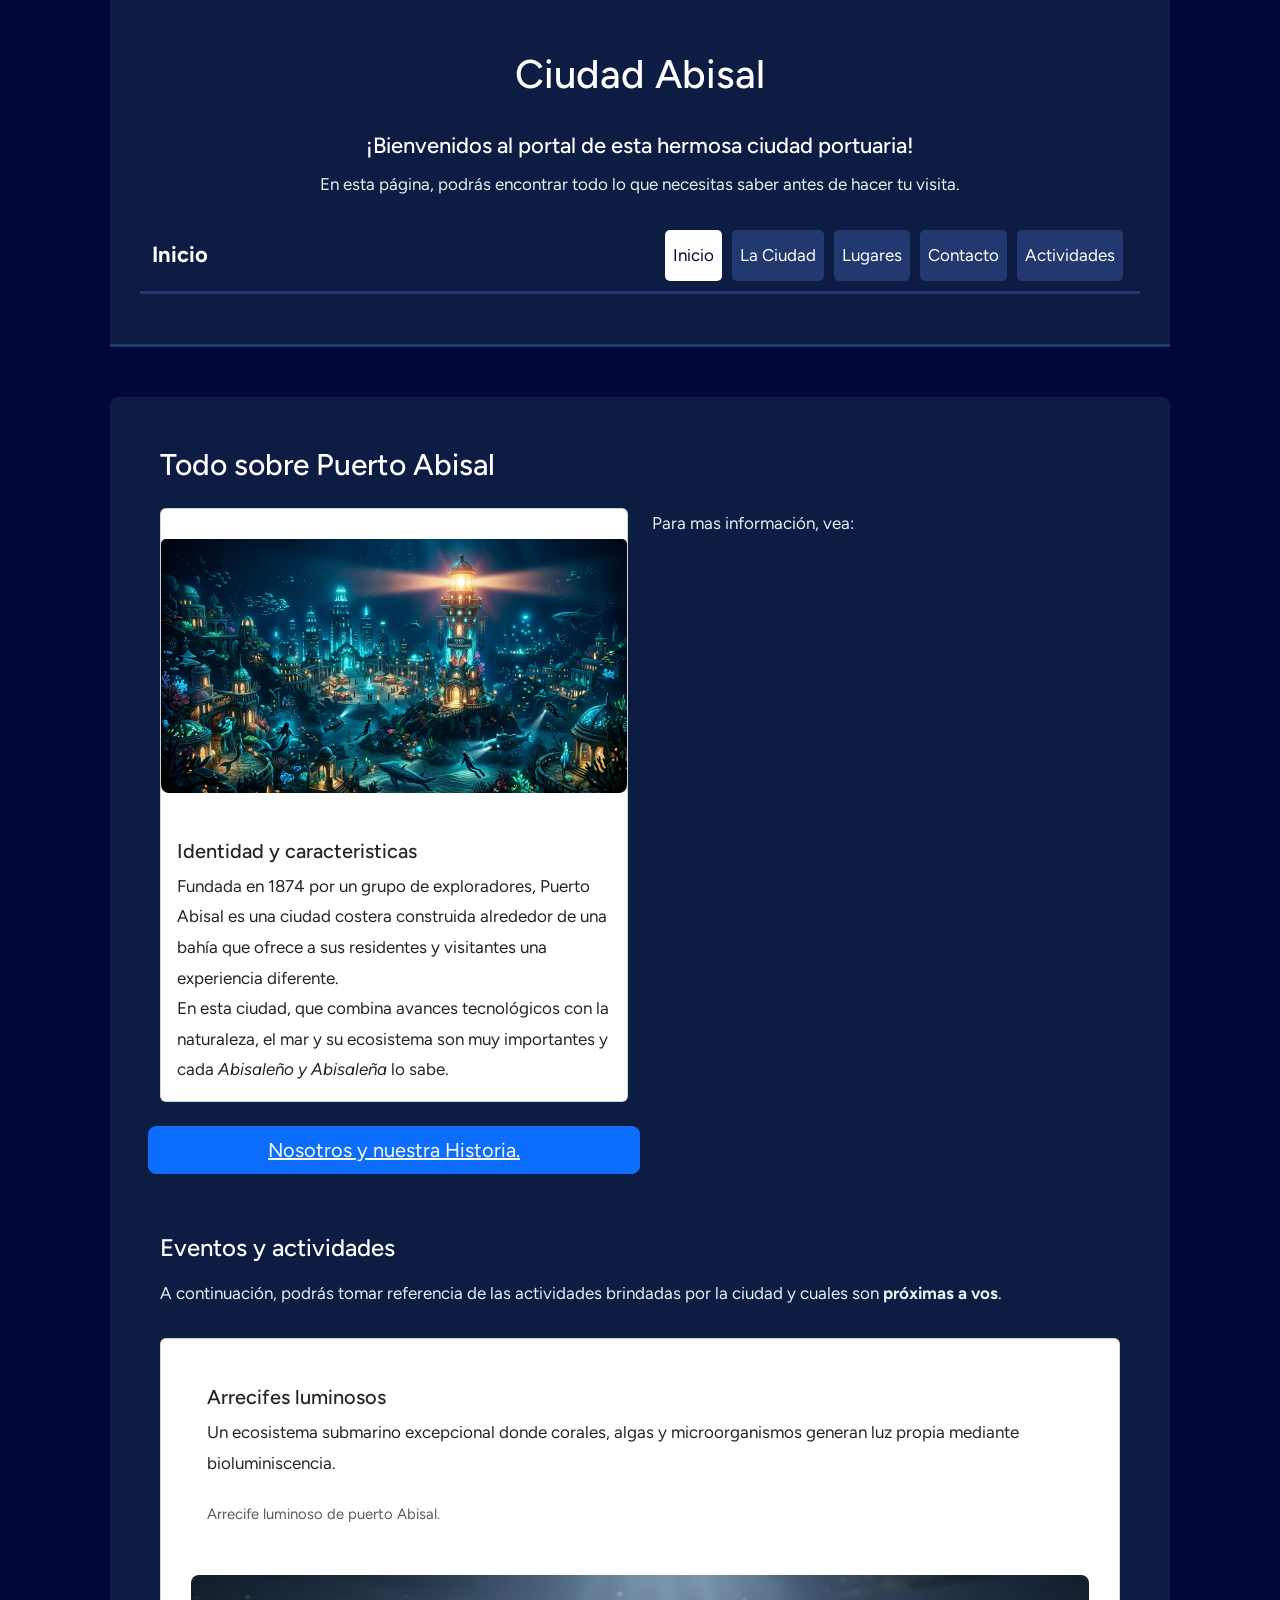
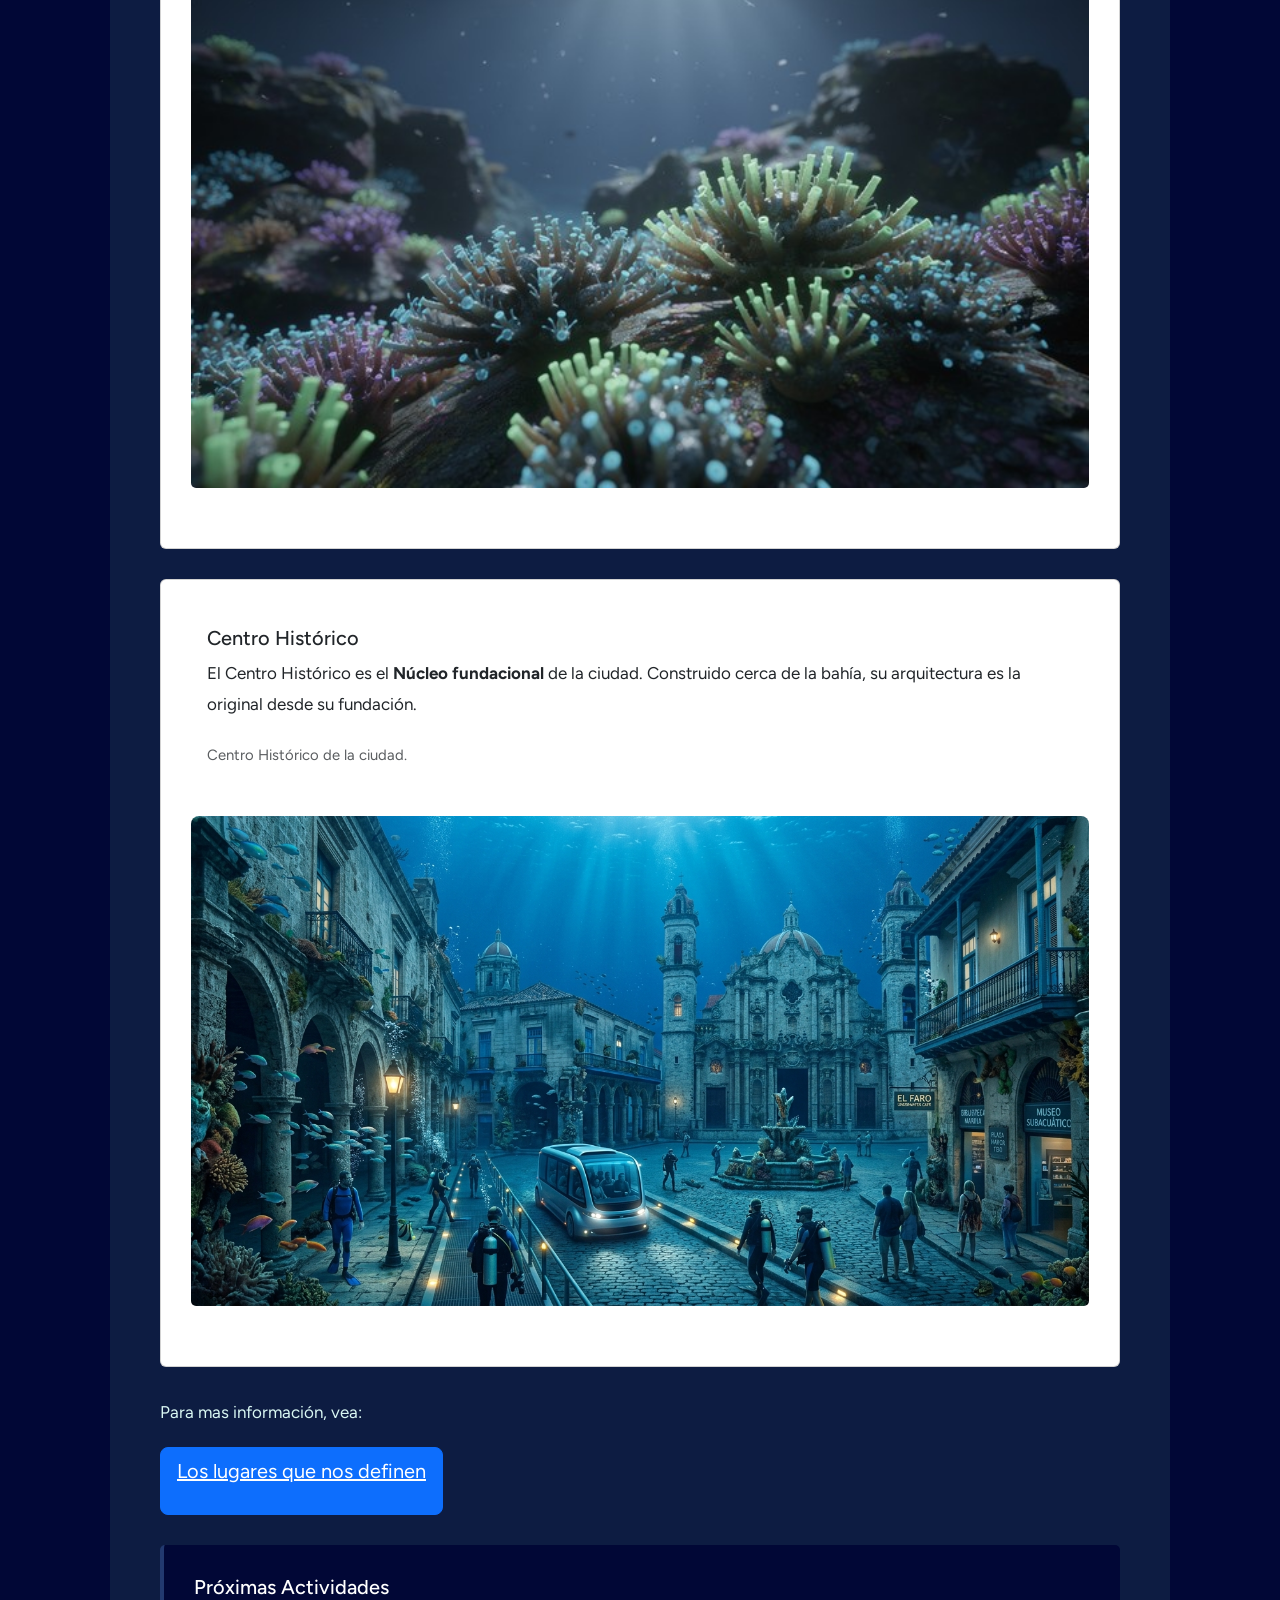
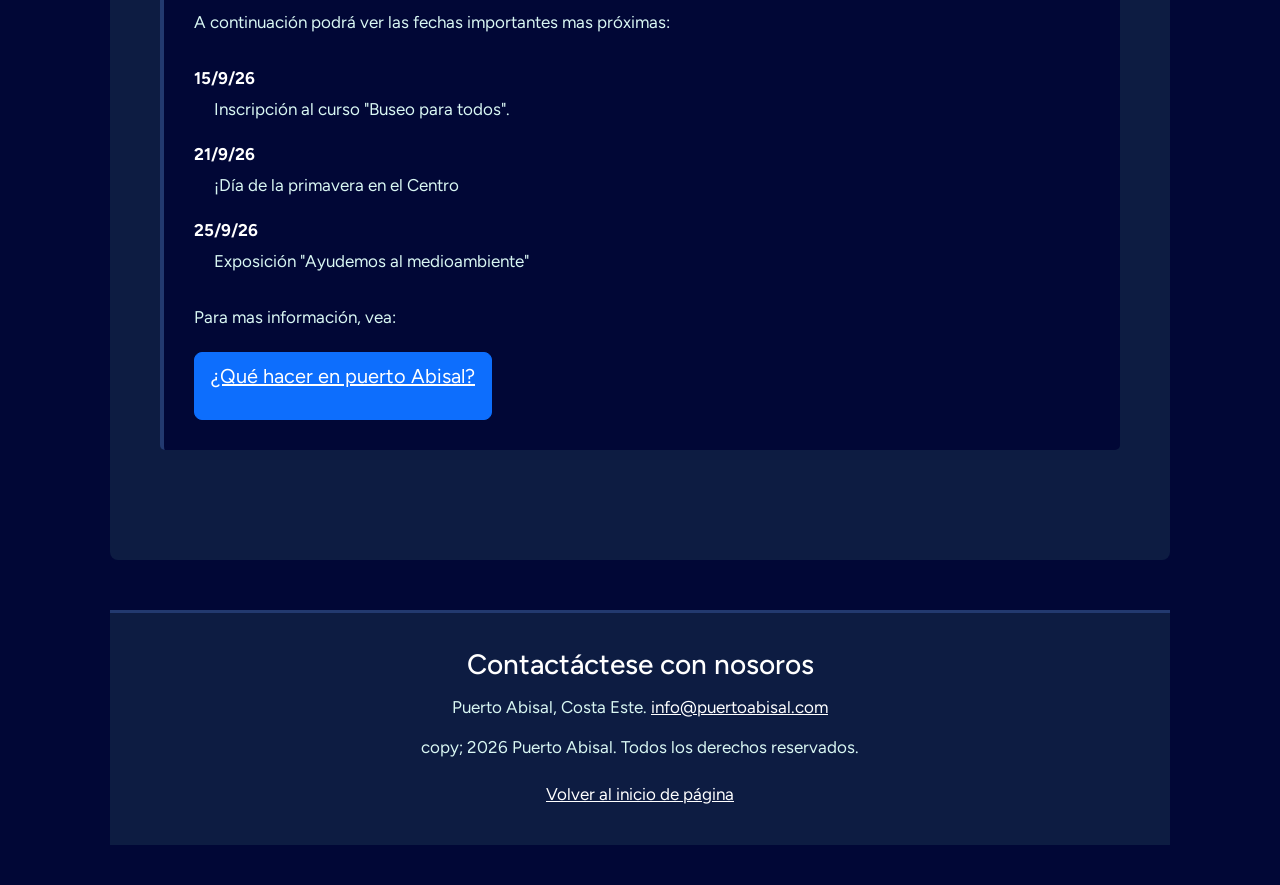
==== index.html @ 7cb73ce3 "Agrego cards de bootstrap a index.html" ====
<!DOCTYPE html>
<html lang="es">

<head>
  <meta charset="UTF-8">
  <link rel="preconnect" href="https://fonts.googleapis.com">
  <link rel="preconnect" href="https://fonts.gstatic.com" crossorigin>
  <link href="https://fonts.googleapis.com/css2?family=Figtree:ital,wght@0,300..900;1,300..900&display=swap" rel="stylesheet">
  <meta name="viewport" content="width=device-width, initial-scale=1.0">
  <link href="https://cdn.jsdelivr.net/npm/bootstrap@5.0.2/dist/css/bootstrap.min.css" rel="stylesheet" integrity="sha384-EVSTQN3/azprG1Anm3QDgpJLIm9Nao0Yz1ztcQTwFspd3yD65VohhpuuCOmLASjC" crossorigin="anonymous">

    <link rel="stylesheet" href="css/estilos.css">
  <title>Inicio - Puerto Abisal</title>
</head>

<body>

  <header>
     <h1>Ciudad Abisal </h1>
     <h2>¡Bienvenidos al portal de esta hermosa ciudad portuaria!</h2>
     <p>En esta página, podrás encontrar todo lo que necesitas saber antes de hacer tu visita.</p>
     <!-- Navbar de Bootstrap -->
    <nav class="navbar navbar-expand-lg navbar-dark bg-custom-navbar">
        <div class="container-fluid">
            <!-- Logo o Nombre de la marca -->
            <a class="navbar-brand" href="index.html">Inicio</a>
            
            <!-- Botón hamburguesa para celulares -->
            <button class="navbar-toggler" type="button" data-bs-toggle="collapse" data-bs-target="#navbarNav" aria-controls="navbarNav" aria-expanded="false" aria-label="Toggle navigation">
                <span class="navbar-toggler-icon"></span>
            </button>
            
            <!-- Links del menú -->
            <div class="collapse navbar-collapse" id="navbarNav">
                <ul class="navbar-nav ms-auto">
                    <li class="nav-item">
                        <a class="nav-link active" href="index.html">Inicio</a>
                    </li>
                    <li class="nav-item">
                        <a class="nav-link" href="ciudad.html">La Ciudad</a>
                    </li>
                    <li class="nav-item">
                        <a class="nav-link" href="lugares.html">Lugares</a>
                    </li>
                    <li class="nav-item">
                        <a class="nav-link" href="contacto.html">Contacto</a>
                    </li>
                    <li class="nav-item">
                        <a class="nav-link" href="actividades.html">Actividades</a>
                    </li>
                </ul>
            </div>
        </div>
    </nav>
  </header>

  <main>
     <h2>Todo sobre Puerto Abisal</h2>

     <section class="Actividades">
        <div class="row row-cols-1 row-cols-md-2 g-4">
  <div class="col">
    <div class="card">
      <img src="Imagenes/FaroPuertoAbisal.jpg" class="card-img-top" alt="Foto del puerto Abisal">
      <div class="card-body">
        <h5 class="card-title">Identidad y caracteristicas</h5>
        <p class="card-text">Fundada en 1874 por un grupo de exploradores</strong>, Puerto Abisal es una ciudad costera construida alrededor de una bahía que ofrece a sus residentes y visitantes una experiencia diferente.<br>En esta ciudad, que combina avances tecnológicos con la naturaleza, el mar y su ecosistema son muy importantes y cada <em>Abisaleño y Abisaleña</em> lo sabe.</p>
      </div>
    </div>
  </div>

  <p>Para mas información, vea:</p><button type="button"class="btn btn-lg btn-primary" true><a href="ciudad.html">Nosotros y nuestra Historia.</a></button>
     </section>

     <!--Resumen de los principales atractivos.-->
     <section>
        <h3>Eventos y actividades</h3>
        <p>A continuación, podrás tomar referencia de las actividades brindadas por la ciudad y cuales son <strong>próximas a vos</strong>.</p>

       <article class="card">
         <div class="card-body">
            <h5 class="card-title">Arrecifes luminosos</h5>
            <p class="card-text">Un ecosistema submarino excepcional donde corales, algas y microorganismos generan luz propia mediante bioluminiscencia.</p>
            <p class="card-text"><small class="text-muted">Arrecife luminoso de puerto Abisal.</small></p>
        </div>
            <img src="Imagenes/ArrecifeLuminoso.jpg" class="card-img-bottom" alt="Arrecife luminoso de puerto Abisal.">
        </article>

        <article class="card">
            <div class="card-body">
            <h5 class="card-title">Centro Histórico</h5>
            <p class="card-text">El Centro Histórico es el <strong>Núcleo fundacional</strong> de la ciudad. Construido cerca de la bahía, su arquitectura es la original desde su fundación.</p>
            <p class="card-text"><small class="text-muted">Centro Histórico de la ciudad.</small></p>
            </div>
                <img src="Imagenes/CentroHistorico.jpg" class="card-img-bottom" alt="Centro Histórico de la ciudad.">
        </article>

        <p>Para mas información, vea:</p><button type="button"class="btn btn-lg btn-primary" true><a href="lugares.html">Los lugares que nos definen</a></p></button>

        <article>
            <h4>Próximas Actividades</h4>
            <p>A continuación podrá ver las fechas importantes mas próximas:</p>
            <dl>
                <dt>15/9/26</dt>
                <dd>Inscripción al curso "Buseo para todos".</dd>

                <dt>21/9/26</dt>
                <dd>¡Día de la primavera en el Centro</dd>

                <dt>25/9/26</dt>
                <dd>Exposición "Ayudemos al medioambiente"</dd>
    
            </dl>
           <p>Para mas información, vea:</p><button type="button"class="btn btn-lg btn-primary" true><a href="actividades.html">¿Qué hacer en puerto Abisal?</a></p></button>
        </article>

     </section>
   </main>

  <footer>
    <h3>Contactáctese con nosoros</h3>
    <address>
     Puerto Abisal, Costa Este.
     <a href="mailto:info@puertoabisal.com">info@puertoabisal.com</a>
    </address>
    <p>copy; 2026 Puerto Abisal. Todos los derechos reservados.</p>
    <a href="#top">Volver al inicio de página</a>
  </footer>
<script src="https://cdn.jsdelivr.net/npm/bootstrap@5.0.2/dist/js/bootstrap.bundle.min.js" integrity="sha384-MrcW6ZMFYlzcLA8Nl+NtUVF0sA7MsXsP1UyJoMp4YLEuNSfAP+JcXn/tWtIaxVXM" crossorigin="anonymous"></script>

</body>
</html>
---- css/estilos.css ----
/* =========================
   VARIABLES DE COLORES
   ========================= */

:root {
    --color-fondo: #010736;
    --color-principal: #0D1C42;
    --color-acento: #22396F;
    --color-luminoso: white;
    --color-coral: #FF7F6A;
    --color-texto: #D9F7F3;
    --color-blanco: #FFFFFF;
}


/* =========================
   RESET BÁSICO
   ========================= */

* {
    box-sizing: border-box;
    margin: 0;
    padding: 0;
}


/* =========================
   CUERPO DE LA PÁGINA
   ========================= */

body {
    font-family: 'Figtree', sans-serif;
    font-size: 17px;              
    line-height: 1.8;             
    background-color: var(--color-fondo);
    color: var(--color-texto);

    max-width: 1100px;
    margin: 0 auto;
    padding: 0 20px 40px;         
}


/* =========================
   ENCABEZADO
   ========================= */

header {
    background-color: var(--color-principal);
    padding: 50px 30px;          
    margin-bottom: 50px;         
    text-align: center;
    border-bottom: 3px solid var(--color-acento);
}

header h1 {
    color: var(--color-luminoso);
    font-size: 40px;
    margin-bottom: 35px;
}

header h2 {
    color: var(--color-blanco);
    font-size: 22px;
    margin-bottom: 10px;
}

header p {
    margin-bottom: 20px;
}



/* =========================
   CONTENIDO PRINCIPAL
   ========================= */

main {
    background-color: var(--color-principal);
    padding: 50px;                
    border-radius: 8px;
}

main > h2 {
    color: var(--color-luminoso);
    font-size: 30px;
    margin-bottom: 25px;
}


/* =========================
   SECCIONES
   ========================= */

section {
    margin-bottom: 60px;          
}

section h2 {                      
    color: var(--color-luminoso);
    font-size: 30px;
    margin-bottom: 25px;
}

section h3 {
    color: var(--color-blanco);
    font-size: 24px;
    margin-bottom: 15px;
}

section p {
    margin-bottom: 20px;          
}


/* =========================
   CLASE E ID (
   ========================= */

/* Clase: introducción centrada y angosta, más cómoda de leer */
.intro {
    max-width: 700px;
    margin: 0 auto 70px;
    text-align: center;
    font-size: 18px;
    line-height: 1.9;
}

/* Id: título de la sección de lugares con detalle decorativo */
#lugares-principales > h2 {
    text-align: center;
    margin-bottom: 40px;
    padding-bottom: 15px;
    border-bottom: 2px solid var(--color-acento);
}

/* Clase: cada tarjeta de lugar */
.lugar {
    padding: 35px;
    margin: 40px 0;
}

.lugar:hover {
    border-left-color: var(--color-coral);
}


/* =========================
   ARTÍCULOS
   ========================= */

article {
    background-color: var(--color-fondo);
    padding: 30px;                
    margin: 30px 0;               
    border-left: 4px solid var(--color-acento);
    border-radius: 5px;
}

article h4 {
    color: var(--color-luminoso);
    font-size: 20px;
    margin-bottom: 8px;
}


/* =========================
   IMÁGENES
   ========================= */

img {
    max-width: 100%;
    height: auto;
    display: block;
    margin: 30px auto;            
    border-radius: 8px;
}


/* =========================
   ENLACES
   ========================= */

main a,
footer a {
    color: var(--color-luminoso);
}

main a:hover,
footer a:hover {
    color: var(--color-coral);
}


/* =========================
   LISTA DE FECHAS
   ========================= */

dl {
    margin: 25px 0;
}

dt {
    color: var(--color-luminoso);
    font-weight: bold;
    margin-top: 15px;
}

dd {
    margin-left: 20px;
}


/* =========================
   PIE DE PÁGINA
   ========================= */

footer {
    background-color: var(--color-principal);
    margin-top: 50px;             
    padding: 35px 25px;           
    text-align: center;
    border-top: 3px solid var(--color-acento);
}

footer h3 {
    color: var(--color-luminoso);
    margin-bottom: 10px;
}

footer address {
    margin-bottom: 10px;
}


/* =========================
   ADAPTACIÓN PARA CELULARES
   ========================= */

@media (max-width: 600px) {

    body {
        padding: 0 10px 30px;
    }

    header {
        padding: 30px 10px;
    }

    header h1 {
        font-size: 30px;
    }

    header h2 {
        font-size: 18px;
    }

    main {
        padding: 30px 20px;
    }

    

    .lugar {
        padding: 25px 20px;
    }

}   

/* =========================
   FLEXBOX
   ========================= */

.actividades {
    display: flex;
    flex-wrap: wrap;
    gap: 1.5rem;
}

/* Título y párrafos ocupan toda la fila */
.actividades > h3,
.actividades > p {
    flex: 0 0 100%;
    margin-bottom: 0;   /* el espacio lo da el gap */
}

/* Las tarjetas se reparten el ancho */
.actividades > article {
    flex: 1 1 280px;
    margin: 0;          /* pisa el margin: 30px 0 de "article" */
}

/* =========================
   POSICIONAMIENTO
   ========================= */

.hero {
    position: relative;
}

.hero img {
    margin: 0;
    width: 100%;
}

.hero-texto {
    position: absolute;
    bottom: 0;
    left: 0;
    right: 0;
    padding: 15px 20px;
    background: rgba(1, 7, 54, 0.75);
    color: var(--color-blanco);
    border-radius: 0 0 8px 8px;
}

/* =========================
   BOOTSTRAP - PERSONALIZACIONES
   ========================= */

/* Personalizamos el fondo de la barra de navegación de Bootstrap con un color principal */
.bg-custom-navbar {
    background-color: var(--color-principal) !important;
    border-bottom: 3px solid var(--color-acento);
}

/* Estilo para los links de la navbar de Bootstrap combinados con tu paleta */
.navbar-nav .nav-link {
    color: var(--color-blanco) !important;
    background-color: var(--color-acento);
    padding: 10px 18px;
    border-radius: 5px;
    margin: 2px 5px;
    transition: background-color 0.3s ease, color 0.3s ease;
}

/* Efecto hover idéntico al que tenías antes */
.navbar-nav .nav-link:hover,
.navbar-nav .nav-link.active {
    background-color: var(--color-luminoso) !important;
    color: var(--color-fondo) !important;
}

/* Ajuste para el brand (nombre/logo) */
.navbar-brand {
    color: var(--color-luminoso) !important;
    font-weight: bold;
    font-size: 22px;
}
/* ========================================== */
/* PERSONALIZACIÓN GLOBAL DE LA PÁGINA        */
/* ========================================== */

/* Sobrescribir estilos globales con variables */
body {
    background-color: var(--color-fondo);
    color: var(--color-texto);
    font-family: 'Figtree', sans-serif;
}
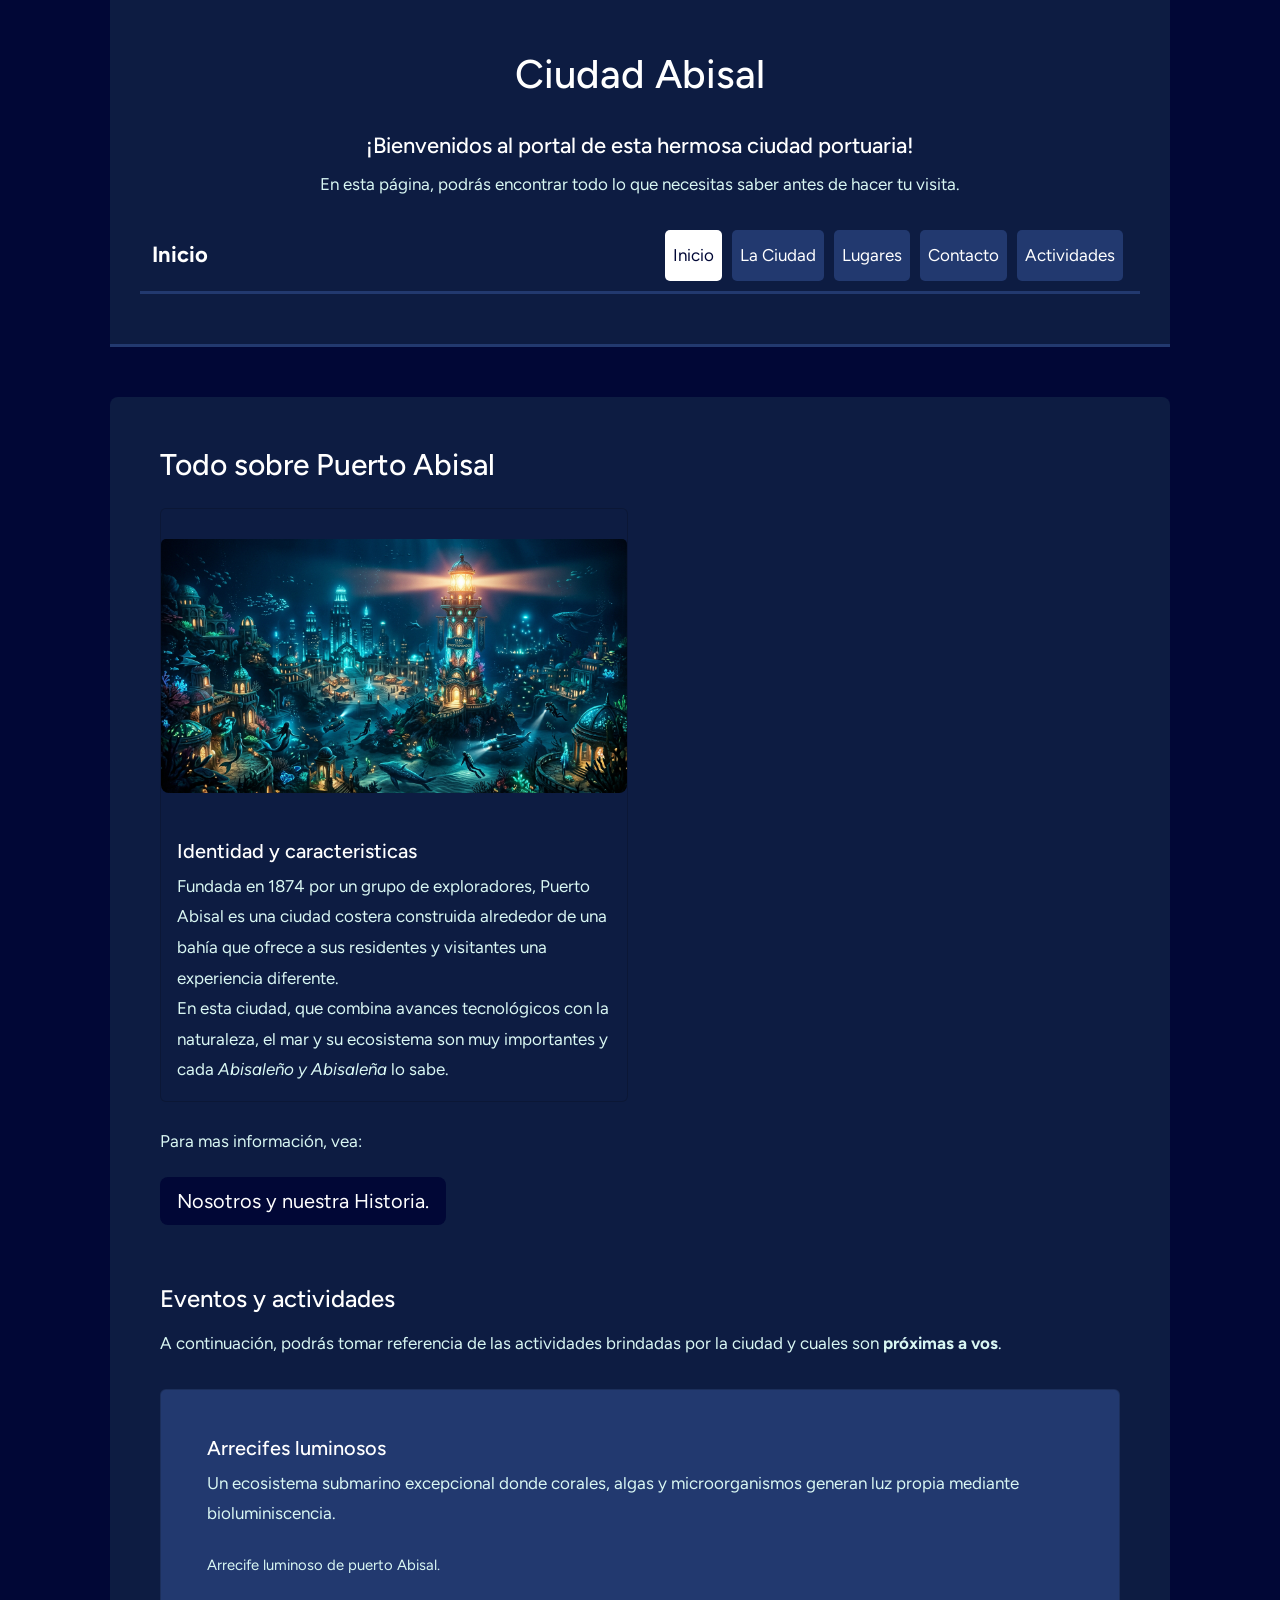
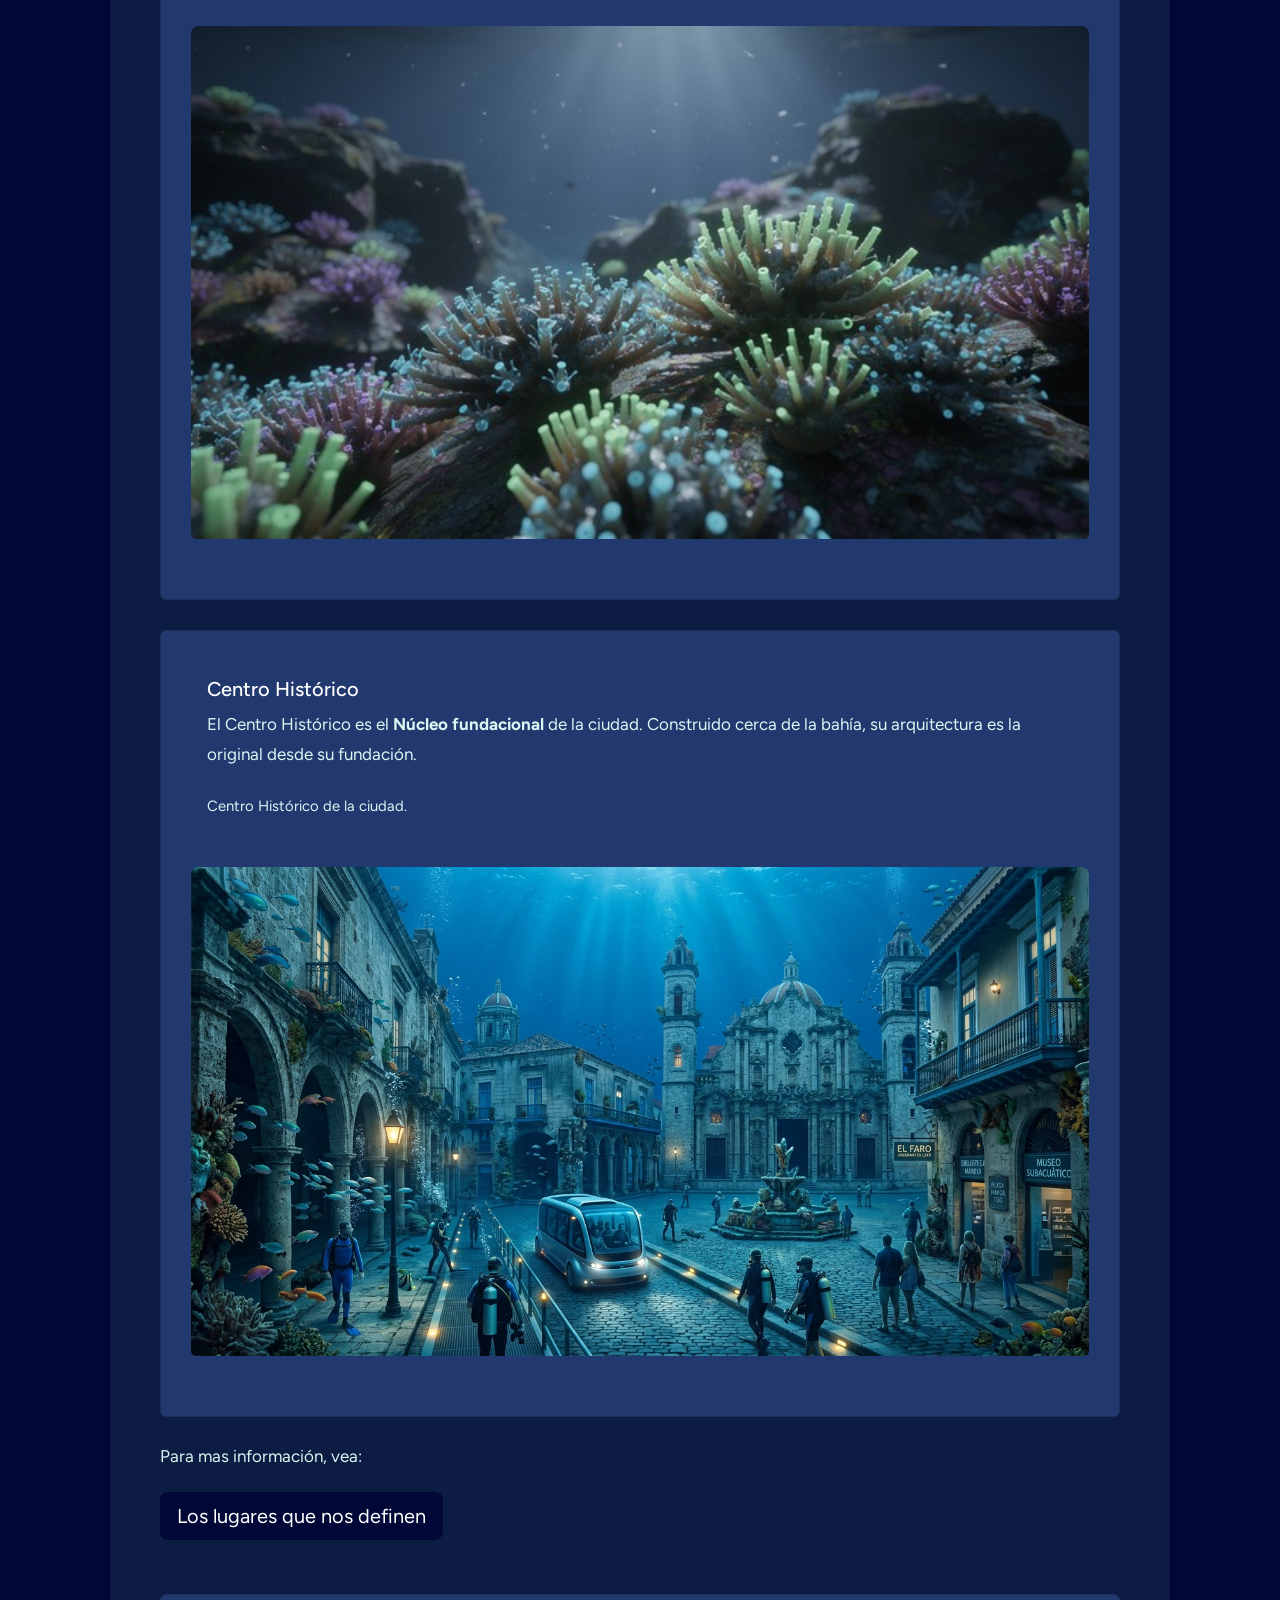
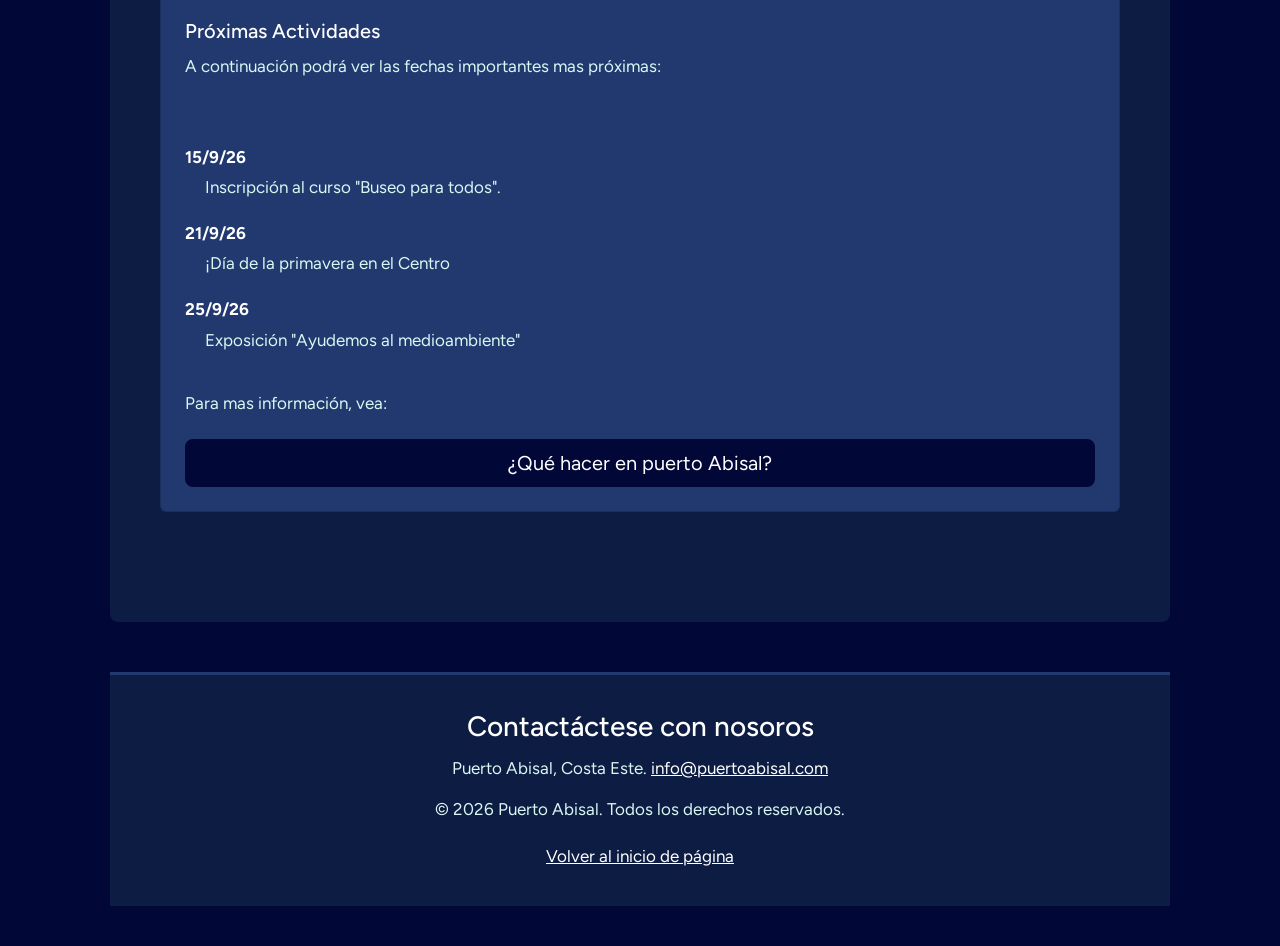
==== commit e323f651: "Corrijo colores en index.html" ====
--- a/index.html
+++ b/index.html
@@ -8,8 +8,7 @@
   <link href="https://fonts.googleapis.com/css2?family=Figtree:ital,wght@0,300..900;1,300..900&display=swap" rel="stylesheet">
   <meta name="viewport" content="width=device-width, initial-scale=1.0">
   <link href="https://cdn.jsdelivr.net/npm/bootstrap@5.0.2/dist/css/bootstrap.min.css" rel="stylesheet" integrity="sha384-EVSTQN3/azprG1Anm3QDgpJLIm9Nao0Yz1ztcQTwFspd3yD65VohhpuuCOmLASjC" crossorigin="anonymous">
-
-    <link rel="stylesheet" href="css/estilos.css">
+  <link rel="stylesheet" href="css/estilos.css">
   <title>Inicio - Puerto Abisal</title>
 </head>
 
@@ -19,18 +18,12 @@
      <h1>Ciudad Abisal </h1>
      <h2>¡Bienvenidos al portal de esta hermosa ciudad portuaria!</h2>
      <p>En esta página, podrás encontrar todo lo que necesitas saber antes de hacer tu visita.</p>
-     <!-- Navbar de Bootstrap -->
     <nav class="navbar navbar-expand-lg navbar-dark bg-custom-navbar">
         <div class="container-fluid">
-            <!-- Logo o Nombre de la marca -->
             <a class="navbar-brand" href="index.html">Inicio</a>
-            
-            <!-- Botón hamburguesa para celulares -->
             <button class="navbar-toggler" type="button" data-bs-toggle="collapse" data-bs-target="#navbarNav" aria-controls="navbarNav" aria-expanded="false" aria-label="Toggle navigation">
                 <span class="navbar-toggler-icon"></span>
             </button>
-            
-            <!-- Links del menú -->
             <div class="collapse navbar-collapse" id="navbarNav">
                 <ul class="navbar-nav ms-auto">
                     <li class="nav-item">
@@ -59,46 +52,52 @@
 
      <section class="Actividades">
         <div class="row row-cols-1 row-cols-md-2 g-4">
-  <div class="col">
-    <div class="card">
-      <img src="Imagenes/FaroPuertoAbisal.jpg" class="card-img-top" alt="Foto del puerto Abisal">
-      <div class="card-body">
-        <h5 class="card-title">Identidad y caracteristicas</h5>
-        <p class="card-text">Fundada en 1874 por un grupo de exploradores</strong>, Puerto Abisal es una ciudad costera construida alrededor de una bahía que ofrece a sus residentes y visitantes una experiencia diferente.<br>En esta ciudad, que combina avances tecnológicos con la naturaleza, el mar y su ecosistema son muy importantes y cada <em>Abisaleño y Abisaleña</em> lo sabe.</p>
-      </div>
-    </div>
-  </div>
+          <div class="col">
+            <div class="card" style="background-color: var(--color-principal); color: var(--color-texto);">
+              <img src="Imagenes/FaroPuertoAbisal.jpg" class="card-img-top" alt="Foto del puerto Abisal">
+              <div class="card-body">
+                <h5 class="card-title" style="color: var(--color-luminoso);">Identidad y caracteristicas</h5>
+                <p class="card-text">Fundada en 1874 por un grupo de exploradores, Puerto Abisal es una ciudad costera construida alrededor de una bahía que ofrece a sus residentes y visitantes una experiencia diferente.<br>En esta ciudad, que combina avances tecnológicos con la naturaleza, el mar y su ecosistema son muy importantes y cada <em>Abisaleño y Abisaleña</em> lo sabe.</p>
+              </div>
+            </div>
+          </div>
+        </div>
 
-  <p>Para mas información, vea:</p><button type="button"class="btn btn-lg btn-primary" true><a href="ciudad.html">Nosotros y nuestra Historia.</a></button>
+      <p class="mt-4">Para mas información, vea:</p>
+      <button type="button" class="btn btn-lg" style="background-color: var(--color-fondo); color: var(--color-blanco);">
+        <a href="ciudad.html" class="text-decoration-none" style="color: var(--color-blanco);">Nosotros y nuestra Historia.</a>
+      </button>
      </section>
 
-     <!--Resumen de los principales atractivos.-->
-     <section>
+     <section class="mt-5">
         <h3>Eventos y actividades</h3>
         <p>A continuación, podrás tomar referencia de las actividades brindadas por la ciudad y cuales son <strong>próximas a vos</strong>.</p>
 
-       <article class="card">
-         <div class="card-body">
-            <h5 class="card-title">Arrecifes luminosos</h5>
-            <p class="card-text">Un ecosistema submarino excepcional donde corales, algas y microorganismos generan luz propia mediante bioluminiscencia.</p>
-            <p class="card-text"><small class="text-muted">Arrecife luminoso de puerto Abisal.</small></p>
-        </div>
-            <img src="Imagenes/ArrecifeLuminoso.jpg" class="card-img-bottom" alt="Arrecife luminoso de puerto Abisal.">
+        <article class="card mb-4" style="background-color: var(--color-acento); color: var(--color-texto);">
+          <div class="card-body">
+             <h5 class="card-title" style="color: var(--color-luminoso);">Arrecifes luminosos</h5>
+             <p class="card-text">Un ecosistema submarino excepcional donde corales, algas y microorganismos generan luz propia mediante bioluminiscencia.</p>
+             <p class="card-text"><small style="color: var(--color-texto);">Arrecife luminoso de puerto Abisal.</small></p>
+         </div>
+             <img src="Imagenes/ArrecifeLuminoso.jpg" class="card-img-bottom" alt="Arrecife luminoso de puerto Abisal.">
         </article>
 
-        <article class="card">
+        <article class="card mb-4" style="background-color: var(--color-acento); color: var(--color-texto);">
             <div class="card-body">
-            <h5 class="card-title">Centro Histórico</h5>
+            <h5 class="card-title" style="color: var(--color-luminoso);">Centro Histórico</h5>
             <p class="card-text">El Centro Histórico es el <strong>Núcleo fundacional</strong> de la ciudad. Construido cerca de la bahía, su arquitectura es la original desde su fundación.</p>
-            <p class="card-text"><small class="text-muted">Centro Histórico de la ciudad.</small></p>
+            <p class="card-text"><small style="color: var(--color-texto);">Centro Histórico de la ciudad.</small></p>
             </div>
                 <img src="Imagenes/CentroHistorico.jpg" class="card-img-bottom" alt="Centro Histórico de la ciudad.">
         </article>
 
-        <p>Para mas información, vea:</p><button type="button"class="btn btn-lg btn-primary" true><a href="lugares.html">Los lugares que nos definen</a></p></button>
+        <p>Para mas información, vea:</p>
+        <button type="button" class="btn btn-lg mb-4" style="background-color: var(--color-fondo); color: var(--color-blanco);">
+          <a href="lugares.html" class="text-decoration-none" style="color: var(--color-blanco);">Los lugares que nos definen</a>
+        </button>
 
-        <article>
-            <h4>Próximas Actividades</h4>
+        <article class="card p-4 mb-4" style="background-color: var(--color-acento); color: var(--color-texto);">
+            <h4 style="color: var(--color-luminoso);">Próximas Actividades</h4>
             <p>A continuación podrá ver las fechas importantes mas próximas:</p>
             <dl>
                 <dt>15/9/26</dt>
@@ -109,11 +108,12 @@
 
                 <dt>25/9/26</dt>
                 <dd>Exposición "Ayudemos al medioambiente"</dd>
-    
             </dl>
-           <p>Para mas información, vea:</p><button type="button"class="btn btn-lg btn-primary" true><a href="actividades.html">¿Qué hacer en puerto Abisal?</a></p></button>
+           <p>Para mas información, vea:</p>
+           <button type="button" class="btn btn-lg" style="background-color: var(--color-fondo); color: var(--color-blanco);">
+             <a href="actividades.html" class="text-decoration-none" style="color: var(--color-blanco);">¿Qué hacer en puerto Abisal?</a>
+           </button>
         </article>
-
      </section>
    </main>
 
@@ -123,10 +123,11 @@
      Puerto Abisal, Costa Este.
      <a href="mailto:info@puertoabisal.com">info@puertoabisal.com</a>
     </address>
-    <p>copy; 2026 Puerto Abisal. Todos los derechos reservados.</p>
+    <p>© 2026 Puerto Abisal. Todos los derechos reservados.</p>
     <a href="#top">Volver al inicio de página</a>
   </footer>
-<script src="https://cdn.jsdelivr.net/npm/bootstrap@5.0.2/dist/js/bootstrap.bundle.min.js" integrity="sha384-MrcW6ZMFYlzcLA8Nl+NtUVF0sA7MsXsP1UyJoMp4YLEuNSfAP+JcXn/tWtIaxVXM" crossorigin="anonymous"></script>
+
+  <script src="https://cdn.jsdelivr.net/npm/bootstrap@5.0.2/dist/js/bootstrap.bundle.min.js" integrity="sha384-MrcW6ZMFYlzcLA8Nl+NtUVF0sA7MsXsP1UyJoMp4YLEuNSfAP+JcXn/tWtIaxVXM" crossorigin="anonymous"></script>
 
 </body>
-</html>
+</html>
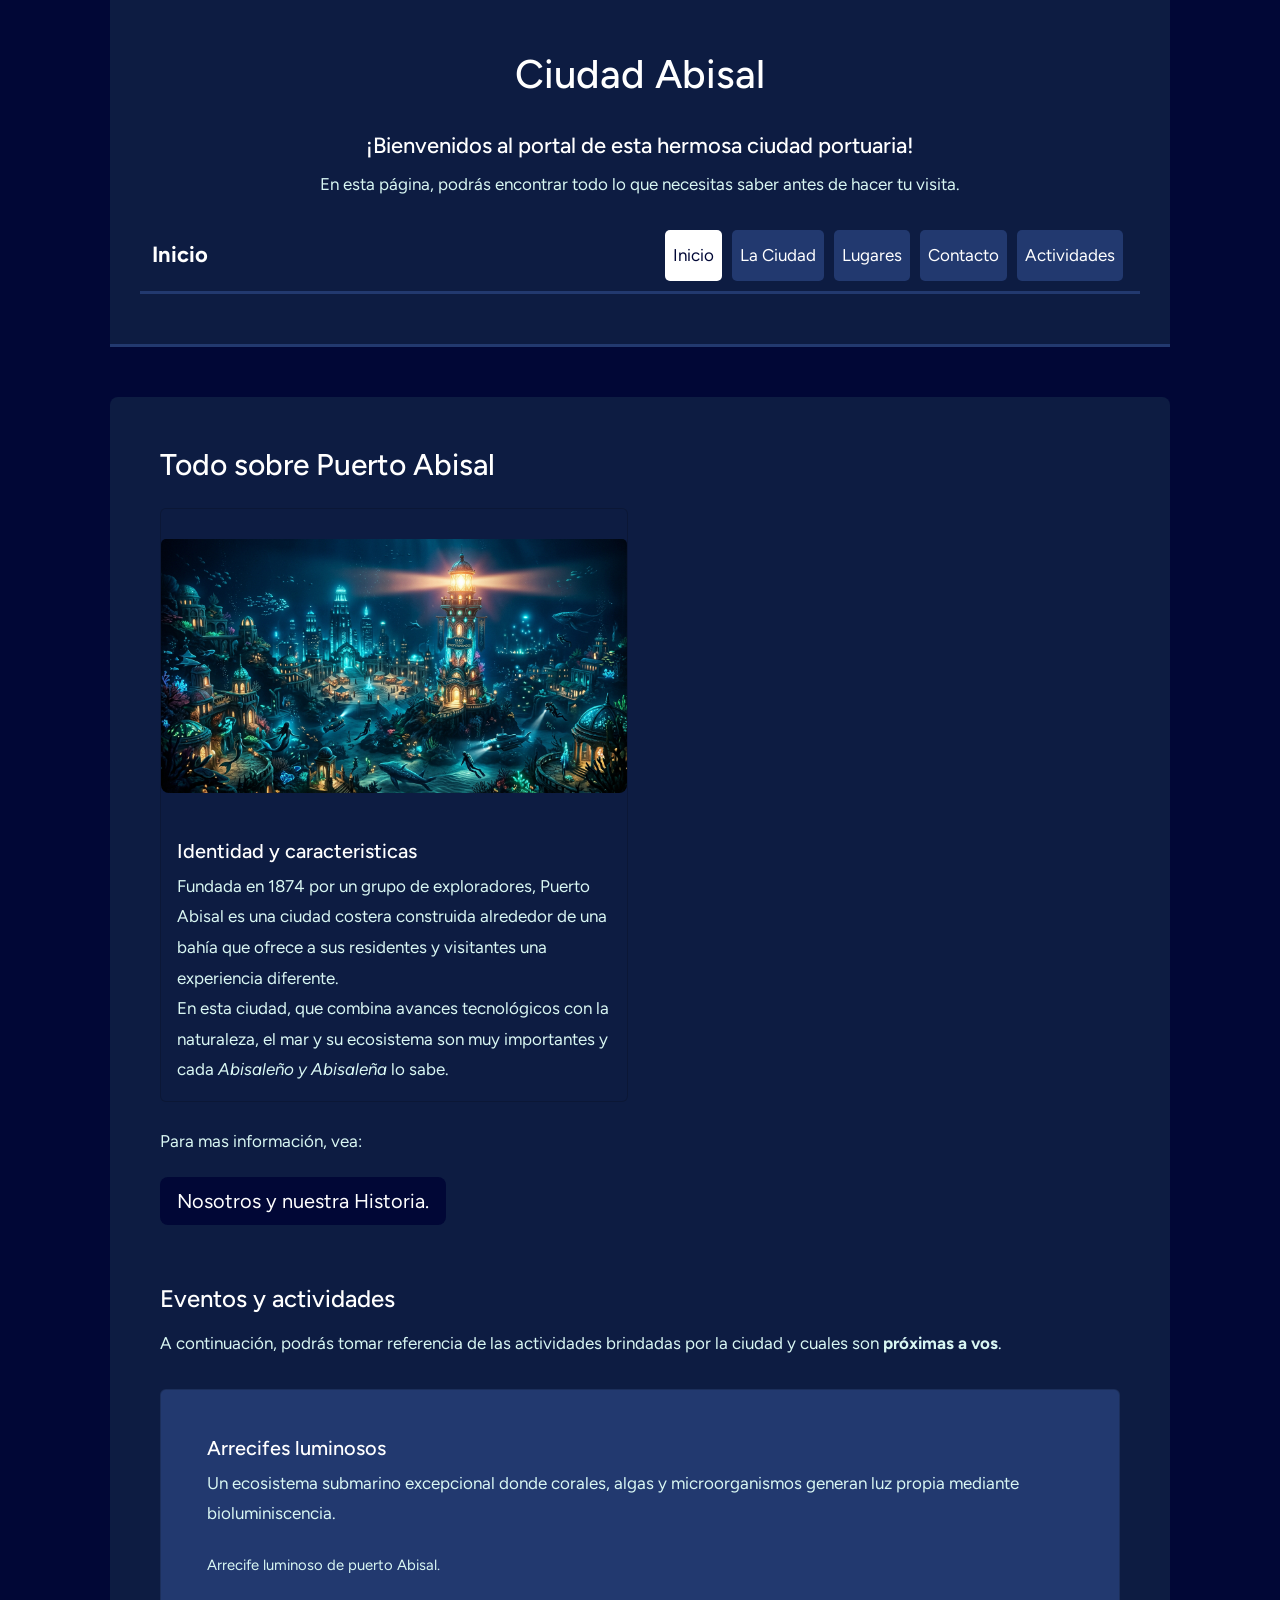
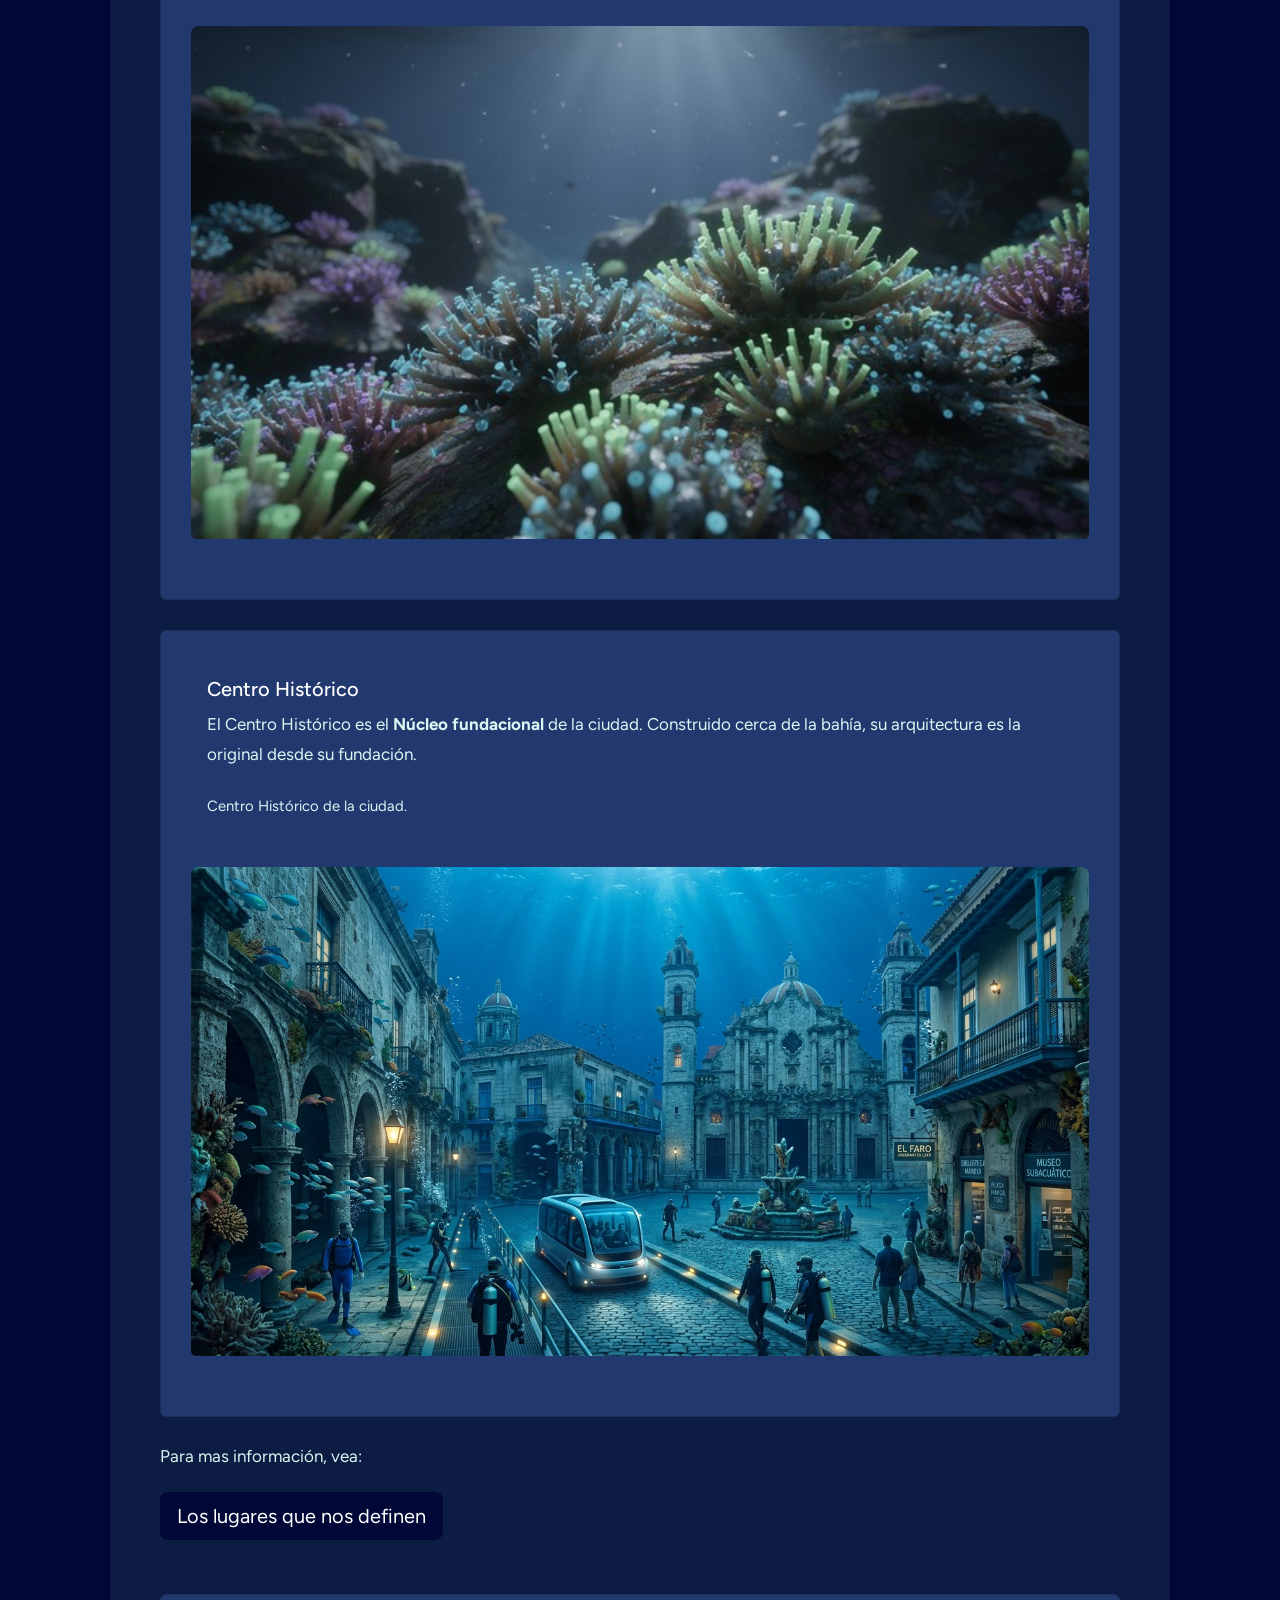
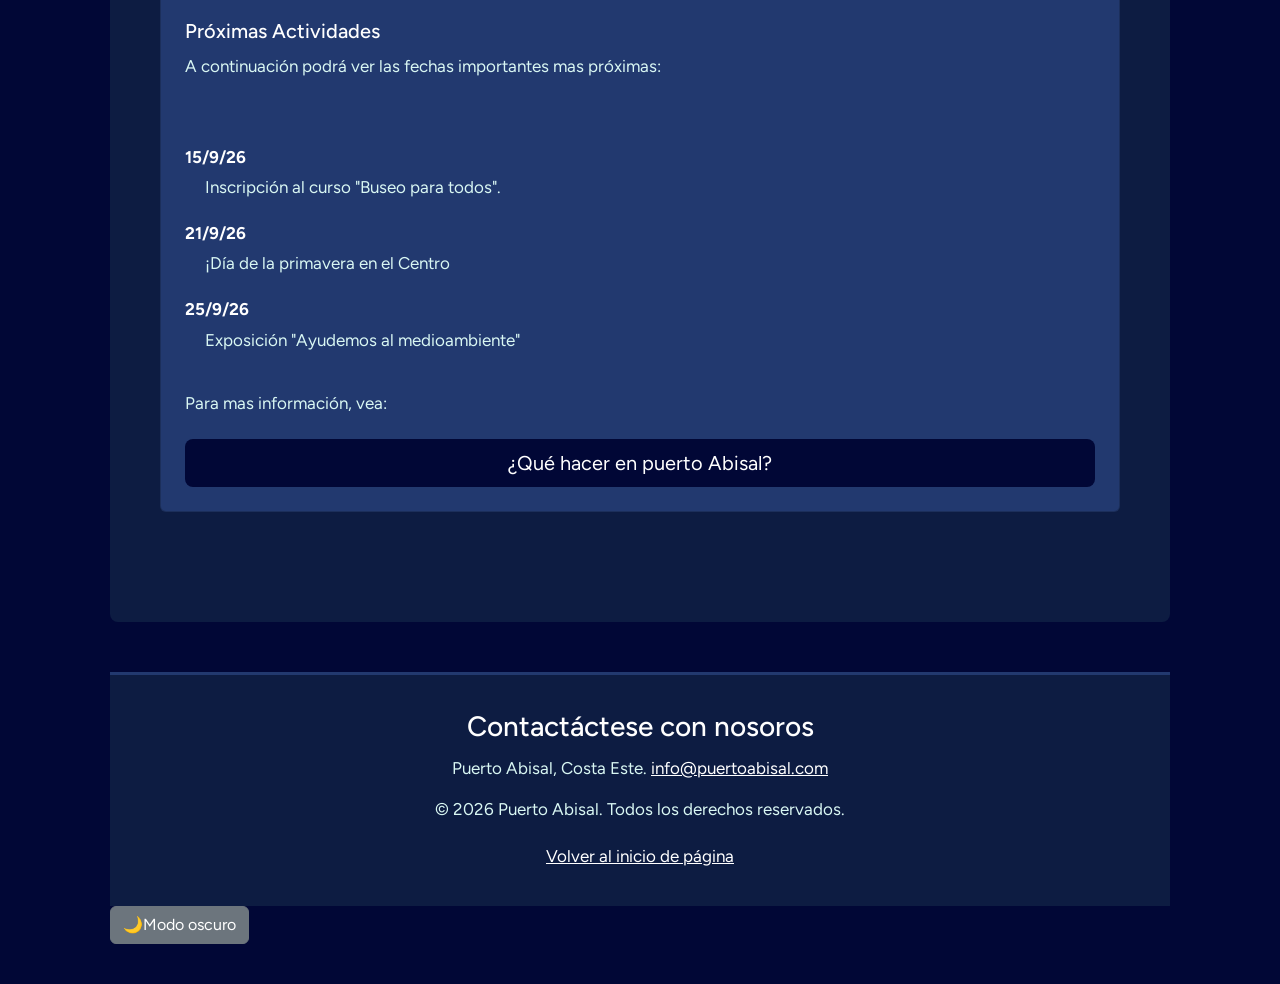
==== commit 0e70ed52: "Agrego botón de modo oscuro" ====
--- a/index.html
+++ b/index.html
@@ -126,8 +126,8 @@
     <p>© 2026 Puerto Abisal. Todos los derechos reservados.</p>
     <a href="#top">Volver al inicio de página</a>
   </footer>
-
+<button type="button" id="botón-modo-oscuro" class="btn btn-secondary">🌙Modo oscuro</button>
   <script src="https://cdn.jsdelivr.net/npm/bootstrap@5.0.2/dist/js/bootstrap.bundle.min.js" integrity="sha384-MrcW6ZMFYlzcLA8Nl+NtUVF0sA7MsXsP1UyJoMp4YLEuNSfAP+JcXn/tWtIaxVXM" crossorigin="anonymous"></script>
 
 </body>
-</html>+</html>
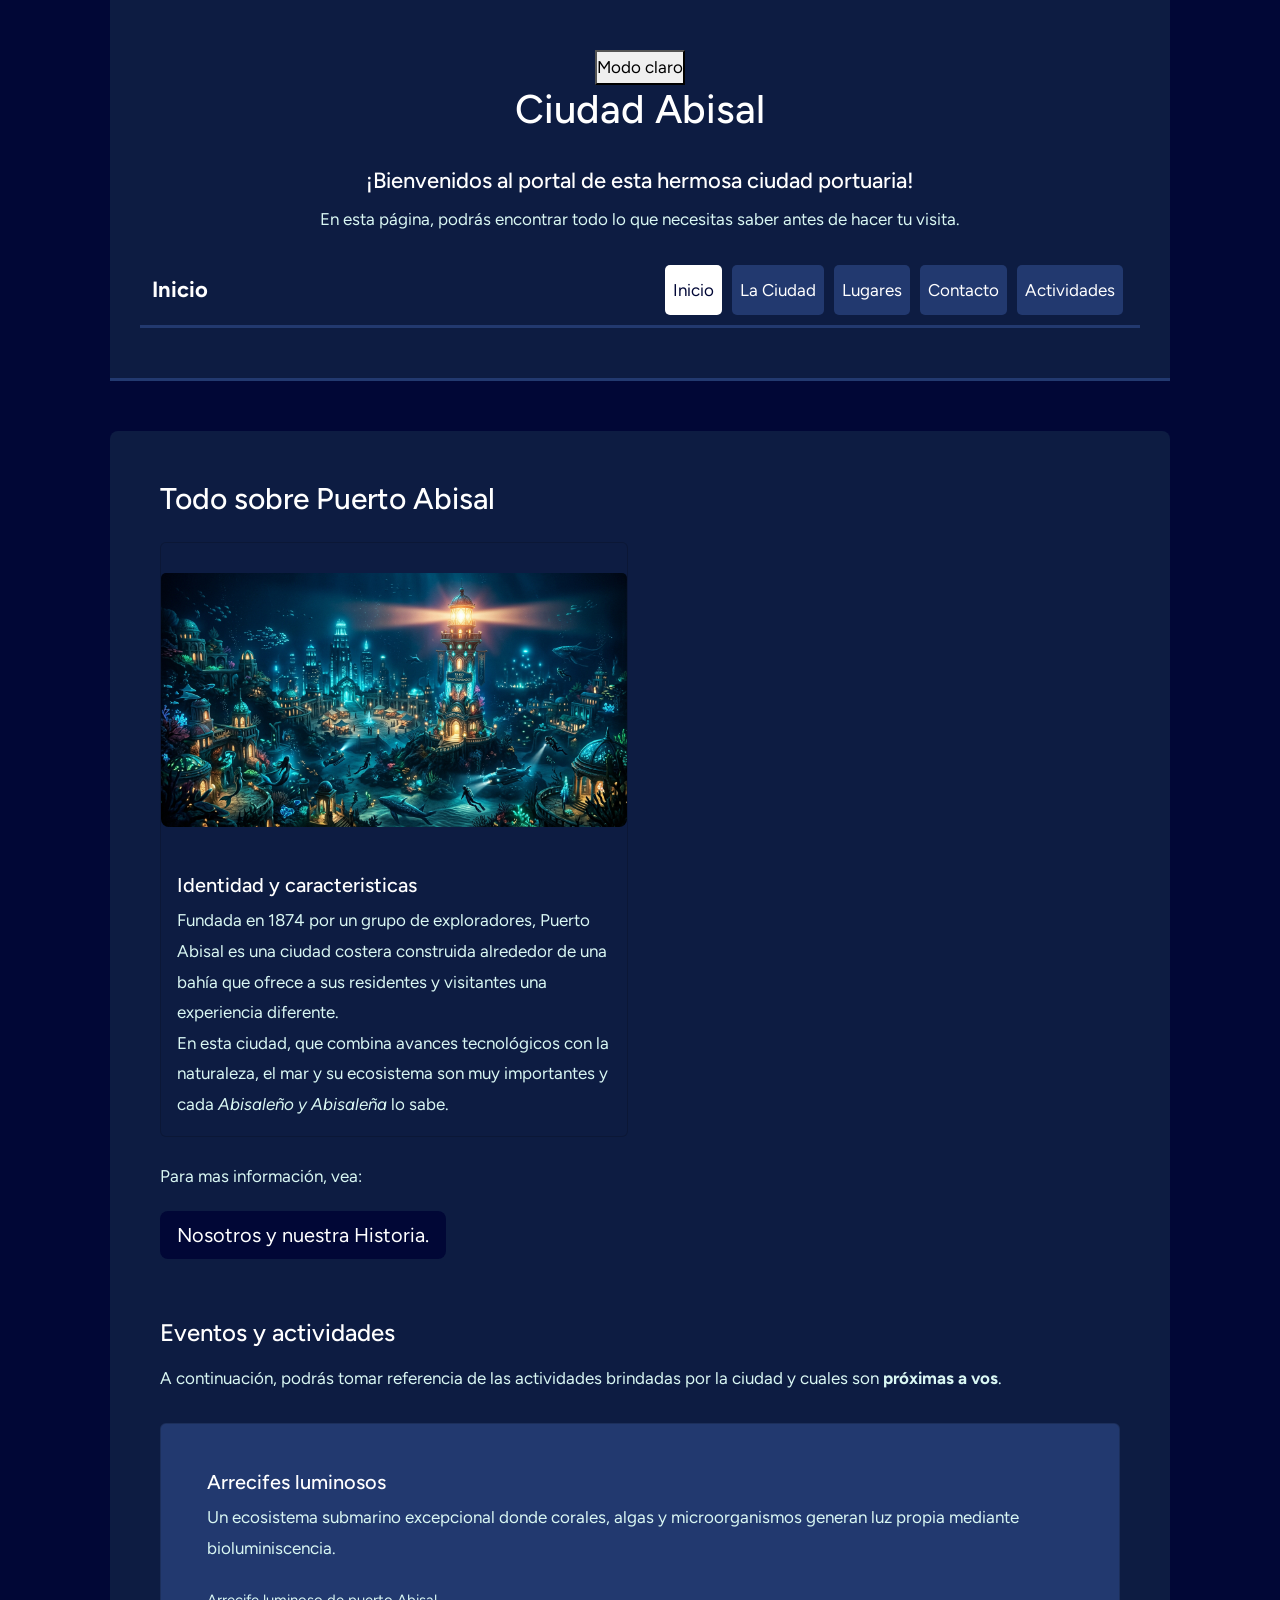
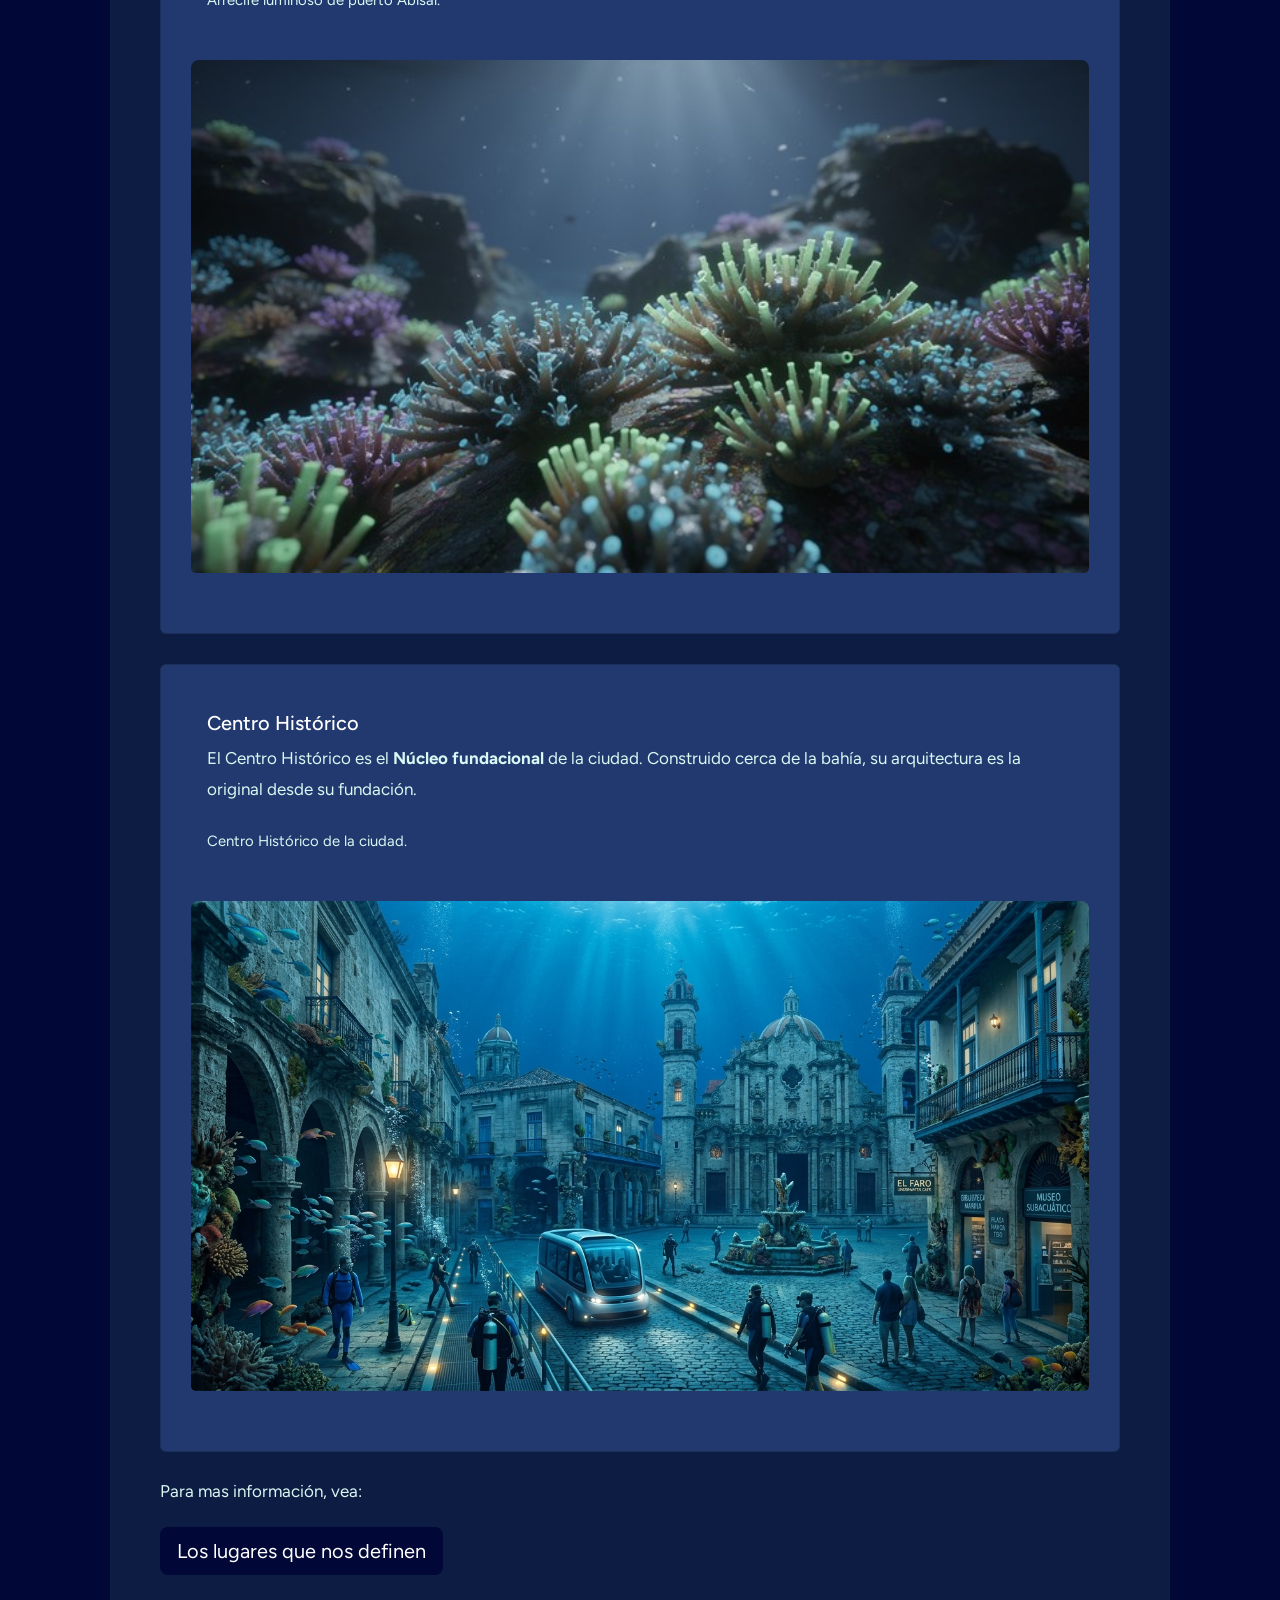
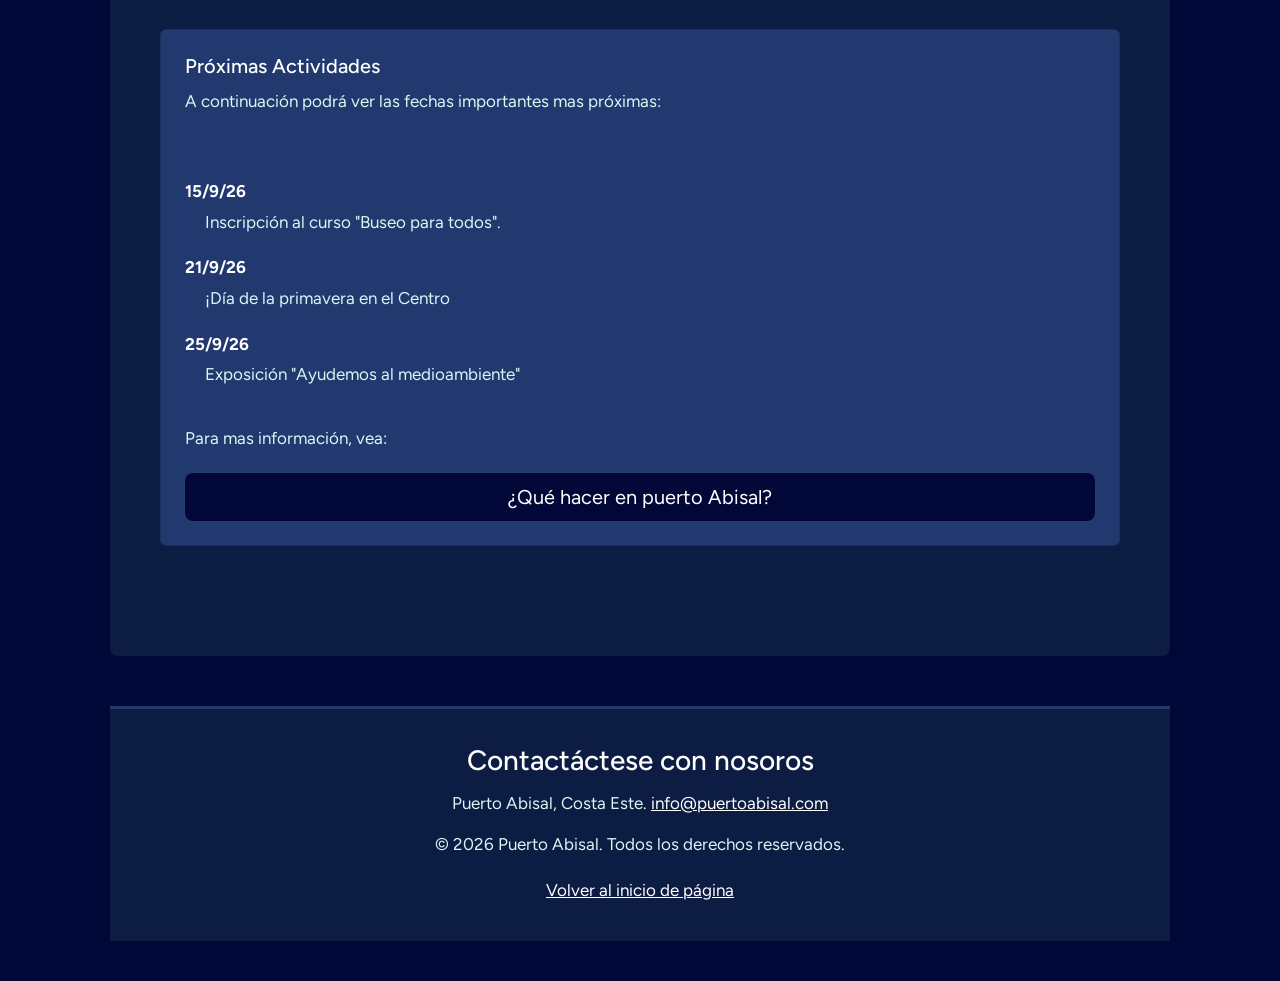
==== commit 0a23b190: "Se agregó el botón del modo oscuro al <header>, para que sea mas sencillo su Acceso." ====
--- a/index.html
+++ b/index.html
@@ -15,6 +15,9 @@
 <body>
 
   <header>
+    <button id="boton-modo-oscuro">
+            Modo claro
+    </button>
      <h1>Ciudad Abisal </h1>
      <h2>¡Bienvenidos al portal de esta hermosa ciudad portuaria!</h2>
      <p>En esta página, podrás encontrar todo lo que necesitas saber antes de hacer tu visita.</p>
@@ -126,8 +129,8 @@
     <p>© 2026 Puerto Abisal. Todos los derechos reservados.</p>
     <a href="#top">Volver al inicio de página</a>
   </footer>
-<button type="button" id="botón-modo-oscuro" class="btn btn-secondary">🌙Modo oscuro</button>
+
   <script src="https://cdn.jsdelivr.net/npm/bootstrap@5.0.2/dist/js/bootstrap.bundle.min.js" integrity="sha384-MrcW6ZMFYlzcLA8Nl+NtUVF0sA7MsXsP1UyJoMp4YLEuNSfAP+JcXn/tWtIaxVXM" crossorigin="anonymous"></script>
-
+  <script src="js/main.js"></script>
 </body>
 </html>
--- a/css/estilos.css
+++ b/css/estilos.css
@@ -356,4 +356,17 @@
     background-color: var(--color-fondo);
     color: var(--color-texto);
     font-family: 'Figtree', sans-serif;
+}
+
+
+/* MODO CLARO  */
+
+body.white-mode {
+    --color-fondo: #F4F6FA;
+    --color-principal: #FFFFFF;
+    --color-acento: #D9E2F2;
+    --color-luminoso: #0D1C42;
+    --color-coral: #E85D4A;
+    --color-texto: #263653;
+    --color-blanco: #0D1C42;
 }
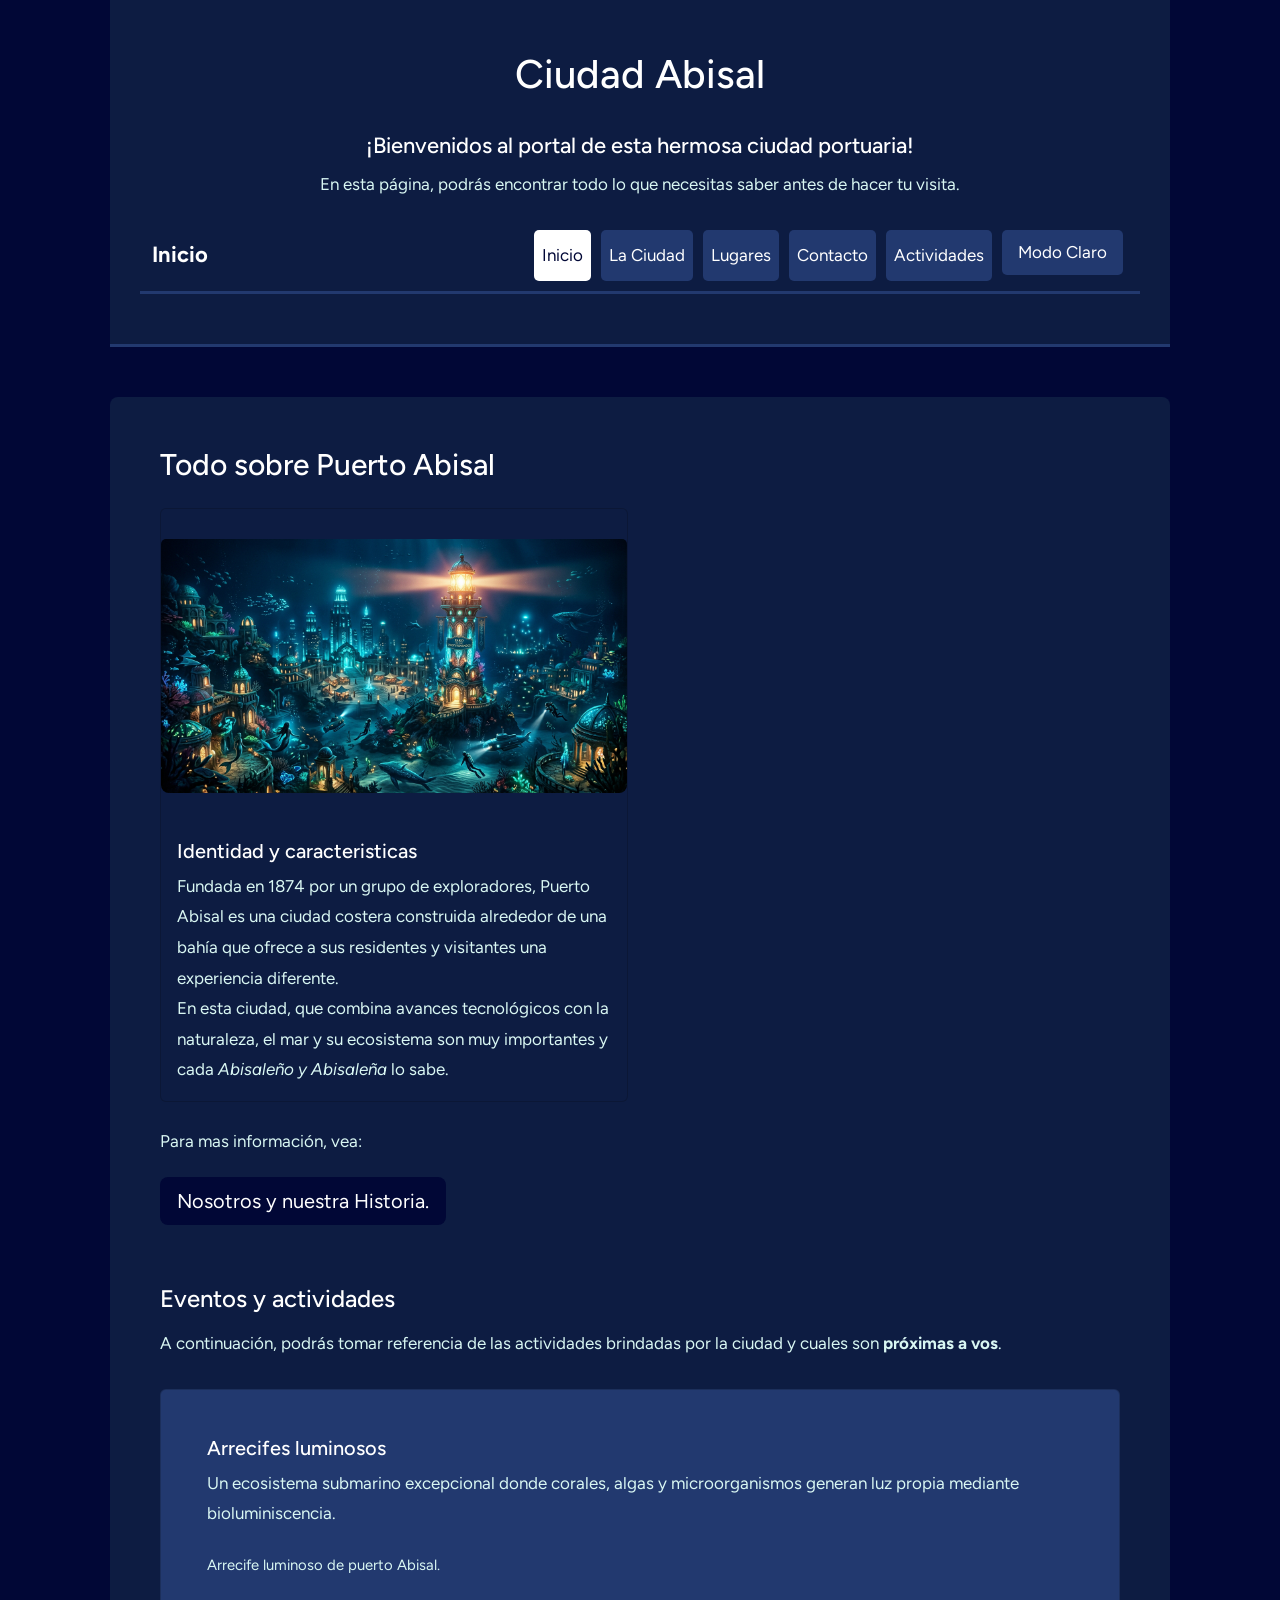
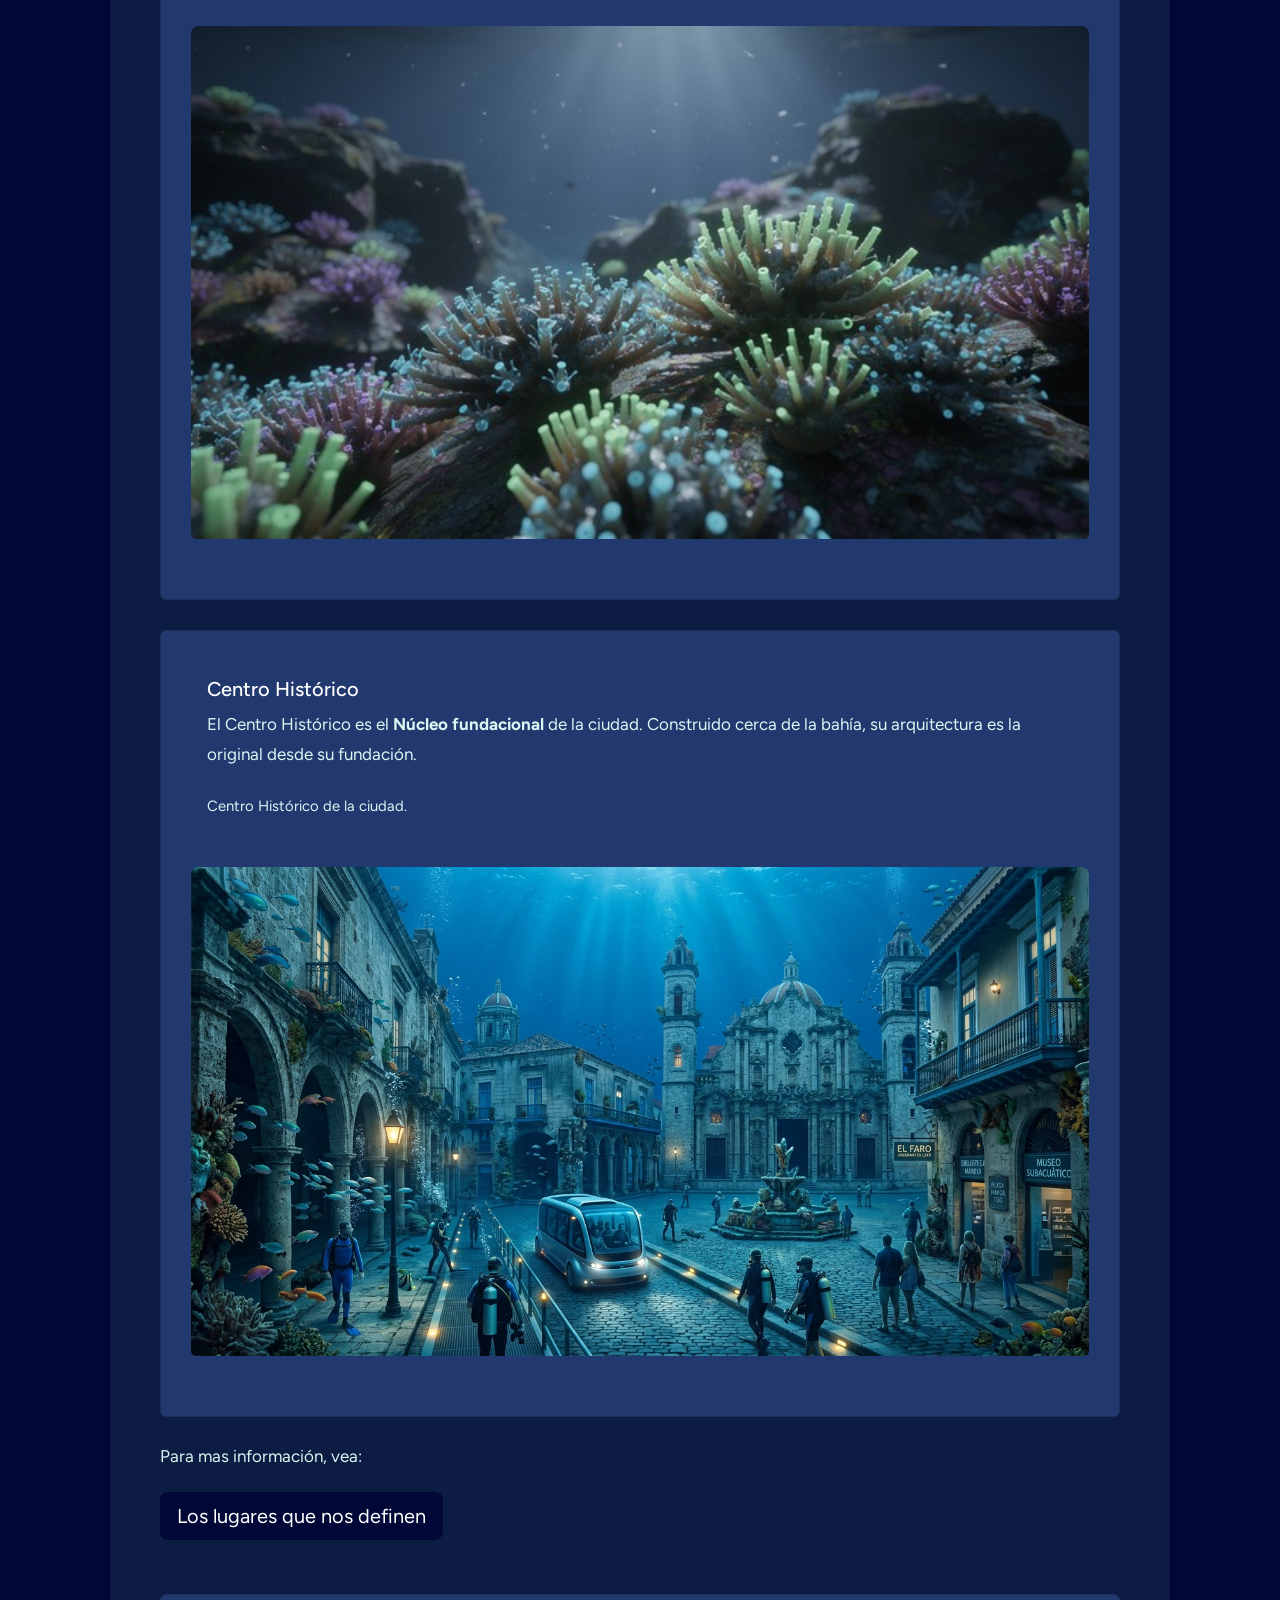
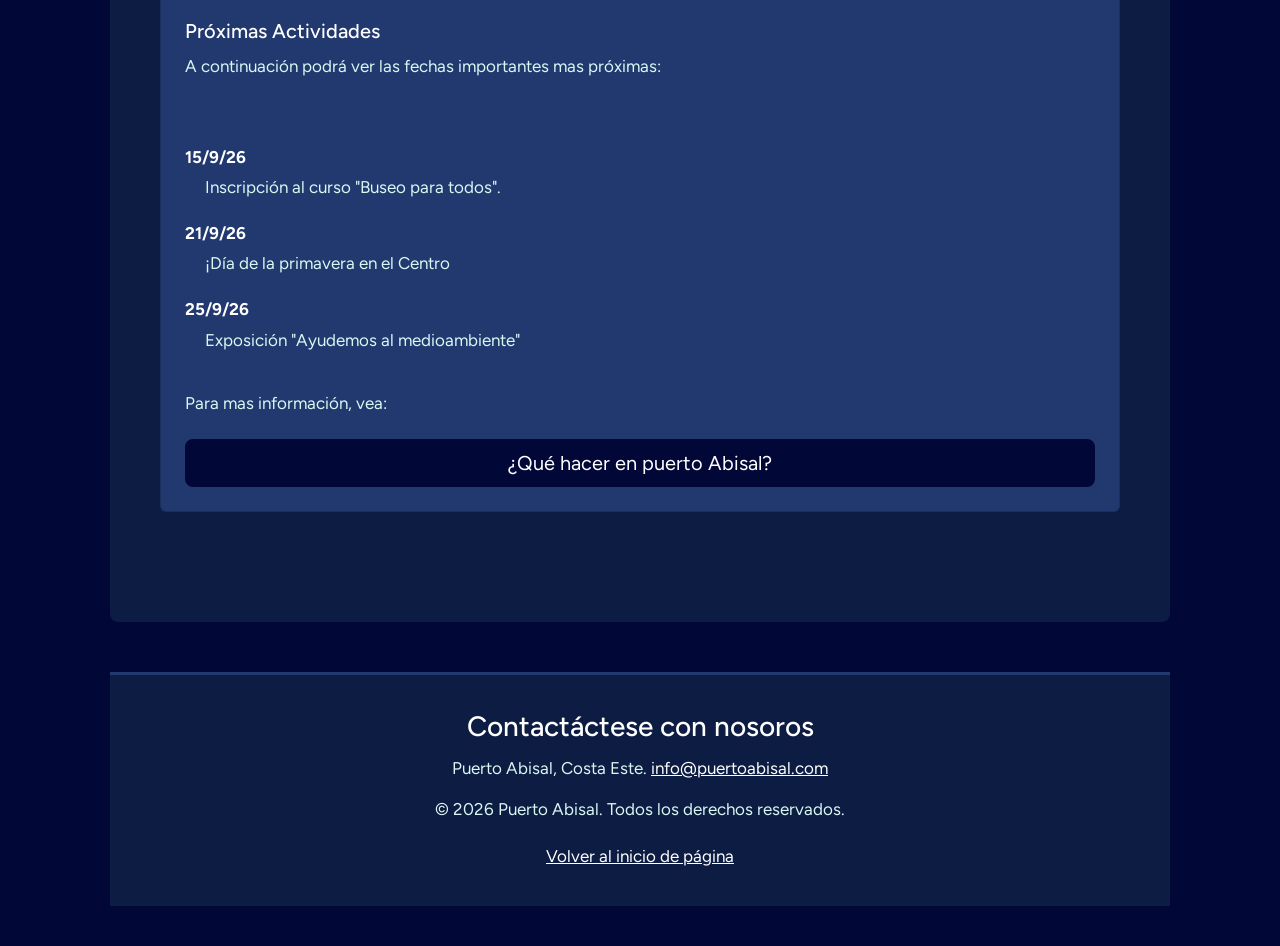
==== commit 45daf7b6: "Agrego modo claro corregido a index.html, actividades.html, contacto.html, ciudad.html" ====
--- a/index.html
+++ b/index.html
@@ -15,9 +15,6 @@
 <body>
 
   <header>
-    <button id="boton-modo-oscuro">
-            Modo claro
-    </button>
      <h1>Ciudad Abisal </h1>
      <h2>¡Bienvenidos al portal de esta hermosa ciudad portuaria!</h2>
      <p>En esta página, podrás encontrar todo lo que necesitas saber antes de hacer tu visita.</p>
@@ -44,6 +41,9 @@
                     <li class="nav-item">
                         <a class="nav-link" href="actividades.html">Actividades</a>
                     </li>
+                     <li class="nav-item">
+                            <a class="nav-link btn btn-outline-primary px-3" id="boton-modo-oscuro">Modo Claro</a>
+                        </li>
                 </ul>
             </div>
         </div>
--- a/css/estilos.css
+++ b/css/estilos.css
@@ -369,4 +369,7 @@
     --color-coral: #E85D4A;
     --color-texto: #263653;
     --color-blanco: #0D1C42;
-}+}
+/*FORMULARIO DE CONTACTO*/
+.error{color:#d62828;font-size:0.85rem;display:block;}
+.exito{color:#2a9d4a;font-weight:bold;margin-top:10px;display:block;}
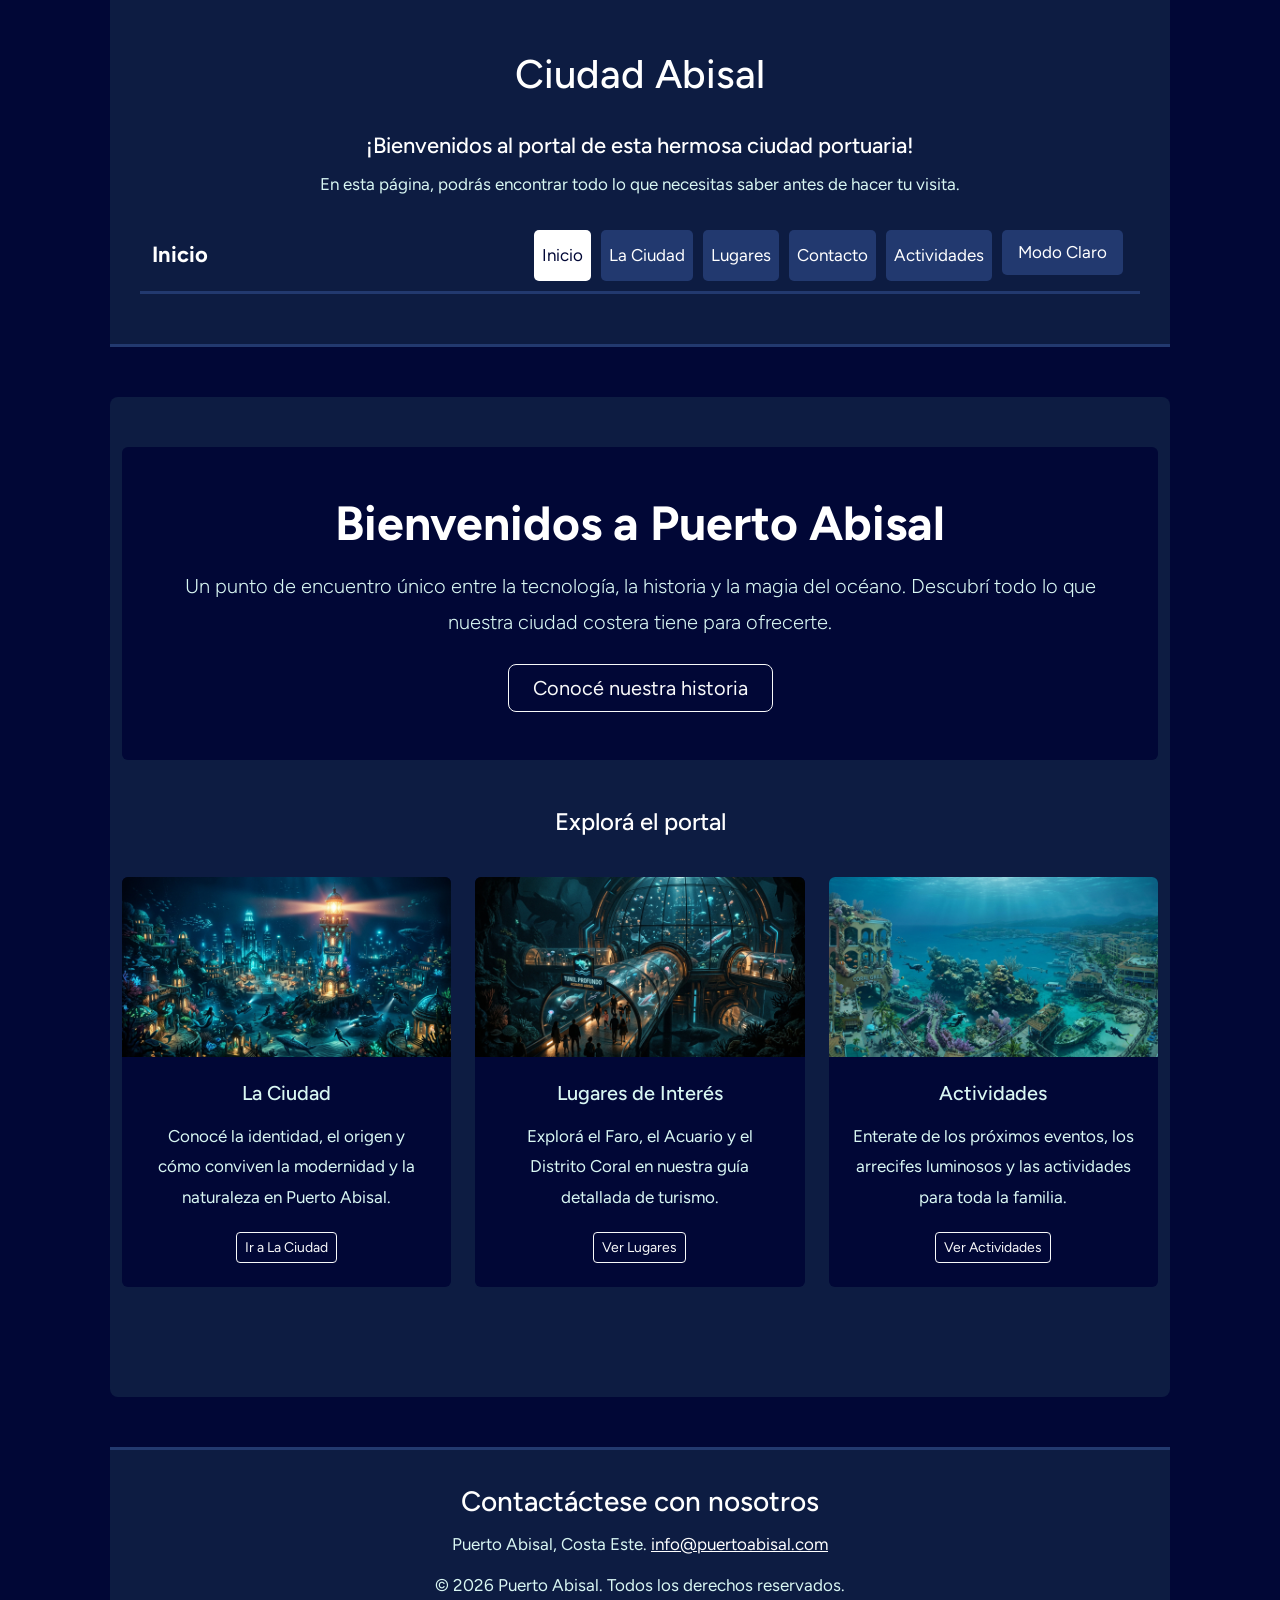
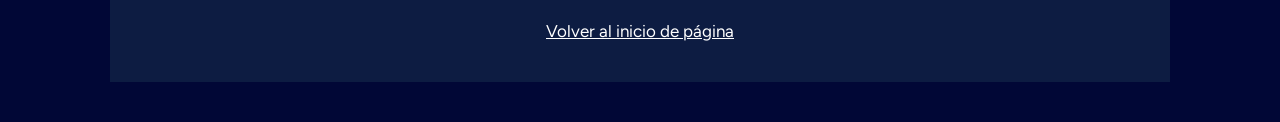
==== commit 83e9a542: "Simplifico index.html y elimino las clases del css sin uso: .hero .actividades" ====
--- a/index.html
+++ b/index.html
@@ -1,136 +1,120 @@
 <!DOCTYPE html>
 <html lang="es">
-
 <head>
-  <meta charset="UTF-8">
-  <link rel="preconnect" href="https://fonts.googleapis.com">
-  <link rel="preconnect" href="https://fonts.gstatic.com" crossorigin>
-  <link href="https://fonts.googleapis.com/css2?family=Figtree:ital,wght@0,300..900;1,300..900&display=swap" rel="stylesheet">
-  <meta name="viewport" content="width=device-width, initial-scale=1.0">
-  <link href="https://cdn.jsdelivr.net/npm/bootstrap@5.0.2/dist/css/bootstrap.min.css" rel="stylesheet" integrity="sha384-EVSTQN3/azprG1Anm3QDgpJLIm9Nao0Yz1ztcQTwFspd3yD65VohhpuuCOmLASjC" crossorigin="anonymous">
-  <link rel="stylesheet" href="css/estilos.css">
-  <title>Inicio - Puerto Abisal</title>
+    <meta charset="UTF-8">
+    <meta name="viewport" content="width=device-width, initial-scale=1.0">
+    <link rel="preconnect" href="https://fonts.googleapis.com">
+    <link rel="preconnect" href="https://fonts.gstatic.com" crossorigin>
+    <link href="https://fonts.googleapis.com/css2?family=Figtree:ital,wght@0,300..900;1,300..900&display=swap" rel="stylesheet">
+    <link href="https://cdn.jsdelivr.net/npm/bootstrap@5.3.3/dist/css/bootstrap.min.css" rel="stylesheet">
+    <link rel="stylesheet" href="css/estilos.css">
+    <title>Inicio - Puerto Abisal</title>
 </head>
 
 <body>
 
-  <header>
-     <h1>Ciudad Abisal </h1>
-     <h2>¡Bienvenidos al portal de esta hermosa ciudad portuaria!</h2>
-     <p>En esta página, podrás encontrar todo lo que necesitas saber antes de hacer tu visita.</p>
-    <nav class="navbar navbar-expand-lg navbar-dark bg-custom-navbar">
-        <div class="container-fluid">
-            <a class="navbar-brand" href="index.html">Inicio</a>
-            <button class="navbar-toggler" type="button" data-bs-toggle="collapse" data-bs-target="#navbarNav" aria-controls="navbarNav" aria-expanded="false" aria-label="Toggle navigation">
-                <span class="navbar-toggler-icon"></span>
-            </button>
-            <div class="collapse navbar-collapse" id="navbarNav">
-                <ul class="navbar-nav ms-auto">
-                    <li class="nav-item">
-                        <a class="nav-link active" href="index.html">Inicio</a>
-                    </li>
-                    <li class="nav-item">
-                        <a class="nav-link" href="ciudad.html">La Ciudad</a>
-                    </li>
-                    <li class="nav-item">
-                        <a class="nav-link" href="lugares.html">Lugares</a>
-                    </li>
-                    <li class="nav-item">
-                        <a class="nav-link" href="contacto.html">Contacto</a>
-                    </li>
-                    <li class="nav-item">
-                        <a class="nav-link" href="actividades.html">Actividades</a>
-                    </li>
-                     <li class="nav-item">
+    <header>
+        <h1>Ciudad Abisal</h1>
+        <h2>¡Bienvenidos al portal de esta hermosa ciudad portuaria!</h2>
+        <p>En esta página, podrás encontrar todo lo que necesitas saber antes de hacer tu visita.</p>
+        
+        <nav class="navbar navbar-expand-lg navbar-dark bg-custom-navbar">
+            <div class="container-fluid">
+                <a class="navbar-brand">Inicio</a>
+                <button class="navbar-toggler" type="button" data-bs-toggle="collapse" data-bs-target="#navbarNav" aria-controls="navbarNav" aria-expanded="false" aria-label="Toggle navigation">
+                    <span class="navbar-toggler-icon"></span>
+                </button>
+                <div class="collapse navbar-collapse" id="navbarNav">
+                    <ul class="navbar-nav ms-auto">
+                        <li class="nav-item">
+                            <a class="nav-link active" href="index.html">Inicio</a>
+                        </li>
+                        <li class="nav-item">
+                            <a class="nav-link" href="ciudad.html">La Ciudad</a>
+                        </li>
+                        <li class="nav-item">
+                            <a class="nav-link" href="lugares.html">Lugares</a>
+                        </li>
+                        <li class="nav-item">
+                            <a class="nav-link" href="contacto.html">Contacto</a>
+                        </li>
+                        <li class="nav-item">
+                            <a class="nav-link" href="actividades.html">Actividades</a>
+                        </li>
+                        <li class="nav-item">
                             <a class="nav-link btn btn-outline-primary px-3" id="boton-modo-oscuro">Modo Claro</a>
                         </li>
-                </ul>
+                    </ul>
+                </div>
             </div>
-        </div>
-    </nav>
-  </header>
+        </nav>
+    </header>
 
-  <main>
-     <h2>Todo sobre Puerto Abisal</h2>
+    <main class="container my-5">
+        
+        <!-- SECCIÓN HERO DE BIENVENIDA -->
+        <section class="p-5 mb-5 rounded text-center tarjeta-abisal">
+            <h2 class="display-5 fw-bold mb-3">Bienvenidos a Puerto Abisal</h2>
+            <p class="lead mb-4">
+                Un punto de encuentro único entre la tecnología, la historia y la magia del océano. Descubrí todo lo que nuestra ciudad costera tiene para ofrecerte.
+            </p>
+            <a href="ciudad.html" class="btn btn-outline-light btn-lg px-4">Conocé nuestra historia</a>
+        </section>
 
-     <section class="Actividades">
-        <div class="row row-cols-1 row-cols-md-2 g-4">
-          <div class="col">
-            <div class="card" style="background-color: var(--color-principal); color: var(--color-texto);">
-              <img src="Imagenes/FaroPuertoAbisal.jpg" class="card-img-top" alt="Foto del puerto Abisal">
-              <div class="card-body">
-                <h5 class="card-title" style="color: var(--color-luminoso);">Identidad y caracteristicas</h5>
-                <p class="card-text">Fundada en 1874 por un grupo de exploradores, Puerto Abisal es una ciudad costera construida alrededor de una bahía que ofrece a sus residentes y visitantes una experiencia diferente.<br>En esta ciudad, que combina avances tecnológicos con la naturaleza, el mar y su ecosistema son muy importantes y cada <em>Abisaleño y Abisaleña</em> lo sabe.</p>
-              </div>
+        <!-- ACCESOS DIRECTOS A LAS DEMÁS SECCIONES -->
+        <section class="row g-4 text-center">
+            <h3 class="mb-3">Explorá el portal</h3>
+            
+            <!-- Tarjeta 1: La Ciudad -->
+            <div class="col-md-4">
+                <div class="card h-100 tarjeta-abisal border-0">
+                    <img src="Imagenes/FaroPuertoAbisal.jpg" class="card-img-top rounded-top" alt="Faro de Puerto Abisal">
+                    <div class="card-body p-4 d-flex flex-column">
+                        <h4 class="h5 mb-3">La Ciudad</h4>
+                        <p class="card-text">Conocé la identidad, el origen y cómo conviven la modernidad y la naturaleza en Puerto Abisal.</p>
+                        <a href="ciudad.html" class="btn btn-outline-light btn-sm mt-auto mx-auto">Ir a La Ciudad</a>
+                    </div>
+                </div>
             </div>
-          </div>
-        </div>
 
-      <p class="mt-4">Para mas información, vea:</p>
-      <button type="button" class="btn btn-lg" style="background-color: var(--color-fondo); color: var(--color-blanco);">
-        <a href="ciudad.html" class="text-decoration-none" style="color: var(--color-blanco);">Nosotros y nuestra Historia.</a>
-      </button>
-     </section>
+            <!-- Tarjeta 2: Lugares de Interés -->
+            <div class="col-md-4">
+                <div class="card h-100 tarjeta-abisal border-0">
+                    <img src="Imagenes/AcuarioBisal.jpg" class="card-img-top rounded-top" alt="Acuario Abisal">
+                    <div class="card-body p-4 d-flex flex-column">
+                        <h4 class="h5 mb-3">Lugares de Interés</h4>
+                        <p class="card-text">Explorá el Faro, el Acuario y el Distrito Coral en nuestra guía detallada de turismo.</p>
+                        <a href="lugares.html" class="btn btn-outline-light btn-sm mt-auto mx-auto">Ver Lugares</a>
+                    </div>
+                </div>
+            </div>
 
-     <section class="mt-5">
-        <h3>Eventos y actividades</h3>
-        <p>A continuación, podrás tomar referencia de las actividades brindadas por la ciudad y cuales son <strong>próximas a vos</strong>.</p>
+            <!-- Tarjeta 3: Actividades -->
+            <div class="col-md-4">
+                <div class="card h-100 tarjeta-abisal border-0">
+                    <img src="Imagenes/Distritocoral.jpg" class="card-img-top rounded-top" alt="Distrito Coral">
+                    <div class="card-body p-4 d-flex flex-column">
+                        <h4 class="h5 mb-3">Actividades</h4>
+                        <p class="card-text">Enterate de los próximos eventos, los arrecifes luminosos y las actividades para toda la familia.</p>
+                        <a href="actividades.html" class="btn btn-outline-light btn-sm mt-auto mx-auto">Ver Actividades</a>
+                    </div>
+                </div>
+            </div>
+        </section>
 
-        <article class="card mb-4" style="background-color: var(--color-acento); color: var(--color-texto);">
-          <div class="card-body">
-             <h5 class="card-title" style="color: var(--color-luminoso);">Arrecifes luminosos</h5>
-             <p class="card-text">Un ecosistema submarino excepcional donde corales, algas y microorganismos generan luz propia mediante bioluminiscencia.</p>
-             <p class="card-text"><small style="color: var(--color-texto);">Arrecife luminoso de puerto Abisal.</small></p>
-         </div>
-             <img src="Imagenes/ArrecifeLuminoso.jpg" class="card-img-bottom" alt="Arrecife luminoso de puerto Abisal.">
-        </article>
+    </main>
 
-        <article class="card mb-4" style="background-color: var(--color-acento); color: var(--color-texto);">
-            <div class="card-body">
-            <h5 class="card-title" style="color: var(--color-luminoso);">Centro Histórico</h5>
-            <p class="card-text">El Centro Histórico es el <strong>Núcleo fundacional</strong> de la ciudad. Construido cerca de la bahía, su arquitectura es la original desde su fundación.</p>
-            <p class="card-text"><small style="color: var(--color-texto);">Centro Histórico de la ciudad.</small></p>
-            </div>
-                <img src="Imagenes/CentroHistorico.jpg" class="card-img-bottom" alt="Centro Histórico de la ciudad.">
-        </article>
+    <footer>
+        <h3>Contactáctese con nosotros</h3>
+        <address>
+            Puerto Abisal, Costa Este.
+            <a href="mailto:info@puertoabisal.com">info@puertoabisal.com</a>
+        </address>
+        <p>© 2026 Puerto Abisal. Todos los derechos reservados.</p>
+        <a href="#top">Volver al inicio de página</a>
+    </footer>
 
-        <p>Para mas información, vea:</p>
-        <button type="button" class="btn btn-lg mb-4" style="background-color: var(--color-fondo); color: var(--color-blanco);">
-          <a href="lugares.html" class="text-decoration-none" style="color: var(--color-blanco);">Los lugares que nos definen</a>
-        </button>
-
-        <article class="card p-4 mb-4" style="background-color: var(--color-acento); color: var(--color-texto);">
-            <h4 style="color: var(--color-luminoso);">Próximas Actividades</h4>
-            <p>A continuación podrá ver las fechas importantes mas próximas:</p>
-            <dl>
-                <dt>15/9/26</dt>
-                <dd>Inscripción al curso "Buseo para todos".</dd>
-
-                <dt>21/9/26</dt>
-                <dd>¡Día de la primavera en el Centro</dd>
-
-                <dt>25/9/26</dt>
-                <dd>Exposición "Ayudemos al medioambiente"</dd>
-            </dl>
-           <p>Para mas información, vea:</p>
-           <button type="button" class="btn btn-lg" style="background-color: var(--color-fondo); color: var(--color-blanco);">
-             <a href="actividades.html" class="text-decoration-none" style="color: var(--color-blanco);">¿Qué hacer en puerto Abisal?</a>
-           </button>
-        </article>
-     </section>
-   </main>
-
-  <footer>
-    <h3>Contactáctese con nosoros</h3>
-    <address>
-     Puerto Abisal, Costa Este.
-     <a href="mailto:info@puertoabisal.com">info@puertoabisal.com</a>
-    </address>
-    <p>© 2026 Puerto Abisal. Todos los derechos reservados.</p>
-    <a href="#top">Volver al inicio de página</a>
-  </footer>
-
-  <script src="https://cdn.jsdelivr.net/npm/bootstrap@5.0.2/dist/js/bootstrap.bundle.min.js" integrity="sha384-MrcW6ZMFYlzcLA8Nl+NtUVF0sA7MsXsP1UyJoMp4YLEuNSfAP+JcXn/tWtIaxVXM" crossorigin="anonymous"></script>
-  <script src="js/main.js"></script>
+    <script src="https://cdn.jsdelivr.net/npm/bootstrap@5.3.3/dist/js/bootstrap.bundle.min.js"></script>
+    <script src="js/main.js"></script>
 </body>
-</html>
+</html>
--- a/css/estilos.css
+++ b/css/estilos.css
@@ -24,6 +24,37 @@
 }
 
 
+/* Clases de Seba */
+
+.tarjeta-abisal{
+    background-color: var(--color-fondo);  
+    color: var(--color-texto)  
+}
+
+.list-group-item{
+    background-color: var(--color-fondo);
+    color:var(--color-texto)
+}
+
+
+
+
+
+
+
+
+
+
+
+
+
+
+
+
+
+
+
+
 /* =========================
    CUERPO DE LA PÁGINA
    ========================= */
@@ -164,18 +195,6 @@
 }
 
 
-/* =========================
-   IMÁGENES
-   ========================= */
-
-img {
-    max-width: 100%;
-    height: auto;
-    display: block;
-    margin: 30px auto;            
-    border-radius: 8px;
-}
-
 
 /* =========================
    ENLACES
@@ -266,54 +285,6 @@
     }
 
 }   
-
-/* =========================
-   FLEXBOX
-   ========================= */
-
-.actividades {
-    display: flex;
-    flex-wrap: wrap;
-    gap: 1.5rem;
-}
-
-/* Título y párrafos ocupan toda la fila */
-.actividades > h3,
-.actividades > p {
-    flex: 0 0 100%;
-    margin-bottom: 0;   /* el espacio lo da el gap */
-}
-
-/* Las tarjetas se reparten el ancho */
-.actividades > article {
-    flex: 1 1 280px;
-    margin: 0;          /* pisa el margin: 30px 0 de "article" */
-}
-
-/* =========================
-   POSICIONAMIENTO
-   ========================= */
-
-.hero {
-    position: relative;
-}
-
-.hero img {
-    margin: 0;
-    width: 100%;
-}
-
-.hero-texto {
-    position: absolute;
-    bottom: 0;
-    left: 0;
-    right: 0;
-    padding: 15px 20px;
-    background: rgba(1, 7, 54, 0.75);
-    color: var(--color-blanco);
-    border-radius: 0 0 8px 8px;
-}
-
 /* =========================
    BOOTSTRAP - PERSONALIZACIONES
    ========================= */
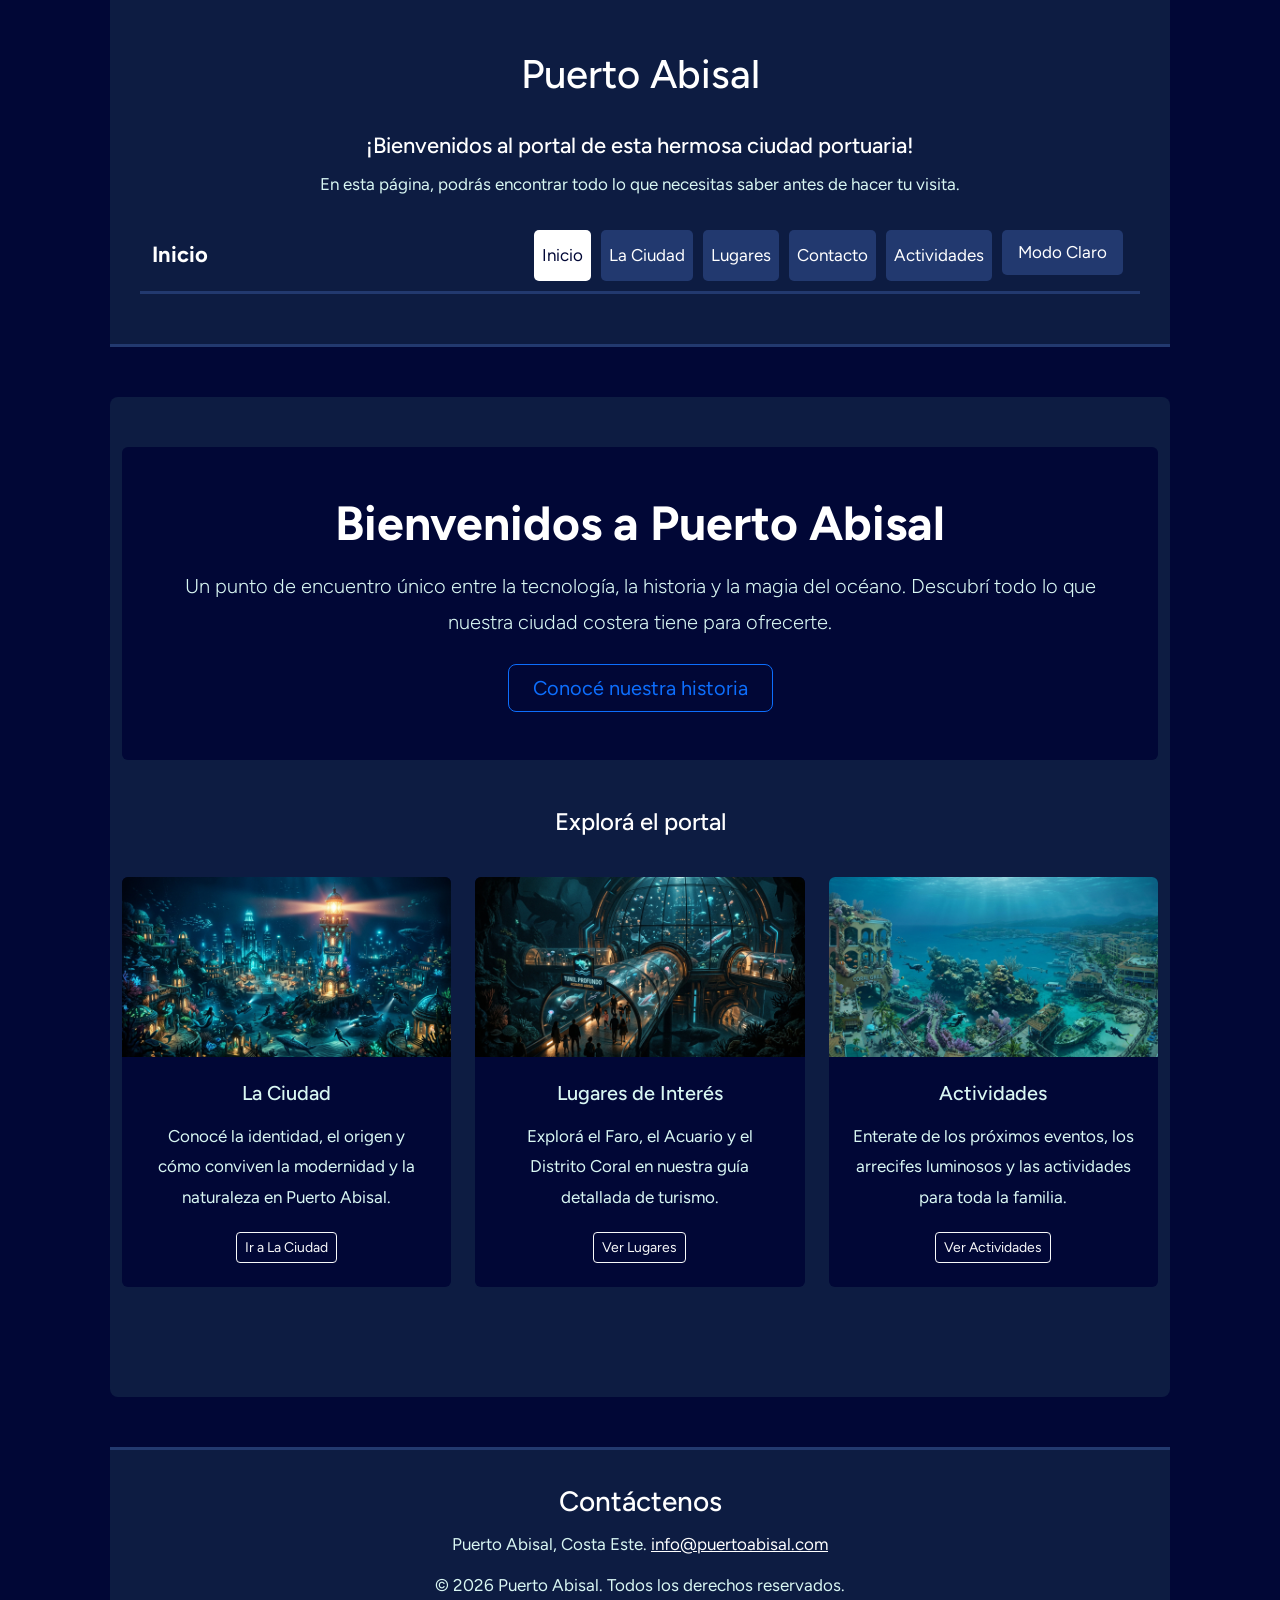
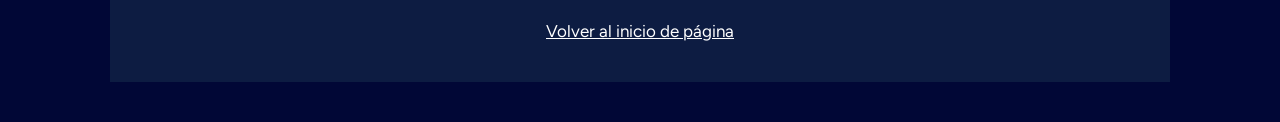
==== commit 4403ea08: "Corrijo errores de ortografia" ====
--- a/index.html
+++ b/index.html
@@ -14,7 +14,7 @@
 <body>
 
     <header>
-        <h1>Ciudad Abisal</h1>
+        <h1>Puerto Abisal</h1>
         <h2>¡Bienvenidos al portal de esta hermosa ciudad portuaria!</h2>
         <p>En esta página, podrás encontrar todo lo que necesitas saber antes de hacer tu visita.</p>
         
@@ -58,7 +58,7 @@
             <p class="lead mb-4">
                 Un punto de encuentro único entre la tecnología, la historia y la magia del océano. Descubrí todo lo que nuestra ciudad costera tiene para ofrecerte.
             </p>
-            <a href="ciudad.html" class="btn btn-outline-light btn-lg px-4">Conocé nuestra historia</a>
+            <a href="ciudad.html" class="btn btn-outline-primary btn-lg px-4">Conocé nuestra historia</a>
         </section>
 
         <!-- ACCESOS DIRECTOS A LAS DEMÁS SECCIONES -->
@@ -105,7 +105,7 @@
     </main>
 
     <footer>
-        <h3>Contactáctese con nosotros</h3>
+        <h3>Contáctenos</h3>
         <address>
             Puerto Abisal, Costa Este.
             <a href="mailto:info@puertoabisal.com">info@puertoabisal.com</a>
--- a/css/estilos.css
+++ b/css/estilos.css
@@ -12,326 +12,7 @@
     --color-blanco: #FFFFFF;
 }
 
-
-/* =========================
-   RESET BÁSICO
-   ========================= */
-
-* {
-    box-sizing: border-box;
-    margin: 0;
-    padding: 0;
-}
-
-
-/* Clases de Seba */
-
-.tarjeta-abisal{
-    background-color: var(--color-fondo);  
-    color: var(--color-texto)  
-}
-
-.list-group-item{
-    background-color: var(--color-fondo);
-    color:var(--color-texto)
-}
-
-
-
-
-
-
-
-
-
-
-
-
-
-
-
-
-
-
-
-
-/* =========================
-   CUERPO DE LA PÁGINA
-   ========================= */
-
-body {
-    font-family: 'Figtree', sans-serif;
-    font-size: 17px;              
-    line-height: 1.8;             
-    background-color: var(--color-fondo);
-    color: var(--color-texto);
-
-    max-width: 1100px;
-    margin: 0 auto;
-    padding: 0 20px 40px;         
-}
-
-
-/* =========================
-   ENCABEZADO
-   ========================= */
-
-header {
-    background-color: var(--color-principal);
-    padding: 50px 30px;          
-    margin-bottom: 50px;         
-    text-align: center;
-    border-bottom: 3px solid var(--color-acento);
-}
-
-header h1 {
-    color: var(--color-luminoso);
-    font-size: 40px;
-    margin-bottom: 35px;
-}
-
-header h2 {
-    color: var(--color-blanco);
-    font-size: 22px;
-    margin-bottom: 10px;
-}
-
-header p {
-    margin-bottom: 20px;
-}
-
-
-
-/* =========================
-   CONTENIDO PRINCIPAL
-   ========================= */
-
-main {
-    background-color: var(--color-principal);
-    padding: 50px;                
-    border-radius: 8px;
-}
-
-main > h2 {
-    color: var(--color-luminoso);
-    font-size: 30px;
-    margin-bottom: 25px;
-}
-
-
-/* =========================
-   SECCIONES
-   ========================= */
-
-section {
-    margin-bottom: 60px;          
-}
-
-section h2 {                      
-    color: var(--color-luminoso);
-    font-size: 30px;
-    margin-bottom: 25px;
-}
-
-section h3 {
-    color: var(--color-blanco);
-    font-size: 24px;
-    margin-bottom: 15px;
-}
-
-section p {
-    margin-bottom: 20px;          
-}
-
-
-/* =========================
-   CLASE E ID (
-   ========================= */
-
-/* Clase: introducción centrada y angosta, más cómoda de leer */
-.intro {
-    max-width: 700px;
-    margin: 0 auto 70px;
-    text-align: center;
-    font-size: 18px;
-    line-height: 1.9;
-}
-
-/* Id: título de la sección de lugares con detalle decorativo */
-#lugares-principales > h2 {
-    text-align: center;
-    margin-bottom: 40px;
-    padding-bottom: 15px;
-    border-bottom: 2px solid var(--color-acento);
-}
-
-/* Clase: cada tarjeta de lugar */
-.lugar {
-    padding: 35px;
-    margin: 40px 0;
-}
-
-.lugar:hover {
-    border-left-color: var(--color-coral);
-}
-
-
-/* =========================
-   ARTÍCULOS
-   ========================= */
-
-article {
-    background-color: var(--color-fondo);
-    padding: 30px;                
-    margin: 30px 0;               
-    border-left: 4px solid var(--color-acento);
-    border-radius: 5px;
-}
-
-article h4 {
-    color: var(--color-luminoso);
-    font-size: 20px;
-    margin-bottom: 8px;
-}
-
-
-
-/* =========================
-   ENLACES
-   ========================= */
-
-main a,
-footer a {
-    color: var(--color-luminoso);
-}
-
-main a:hover,
-footer a:hover {
-    color: var(--color-coral);
-}
-
-
-/* =========================
-   LISTA DE FECHAS
-   ========================= */
-
-dl {
-    margin: 25px 0;
-}
-
-dt {
-    color: var(--color-luminoso);
-    font-weight: bold;
-    margin-top: 15px;
-}
-
-dd {
-    margin-left: 20px;
-}
-
-
-/* =========================
-   PIE DE PÁGINA
-   ========================= */
-
-footer {
-    background-color: var(--color-principal);
-    margin-top: 50px;             
-    padding: 35px 25px;           
-    text-align: center;
-    border-top: 3px solid var(--color-acento);
-}
-
-footer h3 {
-    color: var(--color-luminoso);
-    margin-bottom: 10px;
-}
-
-footer address {
-    margin-bottom: 10px;
-}
-
-
-/* =========================
-   ADAPTACIÓN PARA CELULARES
-   ========================= */
-
-@media (max-width: 600px) {
-
-    body {
-        padding: 0 10px 30px;
-    }
-
-    header {
-        padding: 30px 10px;
-    }
-
-    header h1 {
-        font-size: 30px;
-    }
-
-    header h2 {
-        font-size: 18px;
-    }
-
-    main {
-        padding: 30px 20px;
-    }
-
-    
-
-    .lugar {
-        padding: 25px 20px;
-    }
-
-}   
-/* =========================
-   BOOTSTRAP - PERSONALIZACIONES
-   ========================= */
-
-/* Personalizamos el fondo de la barra de navegación de Bootstrap con un color principal */
-.bg-custom-navbar {
-    background-color: var(--color-principal) !important;
-    border-bottom: 3px solid var(--color-acento);
-}
-
-/* Estilo para los links de la navbar de Bootstrap combinados con tu paleta */
-.navbar-nav .nav-link {
-    color: var(--color-blanco) !important;
-    background-color: var(--color-acento);
-    padding: 10px 18px;
-    border-radius: 5px;
-    margin: 2px 5px;
-    transition: background-color 0.3s ease, color 0.3s ease;
-}
-
-/* Efecto hover idéntico al que tenías antes */
-.navbar-nav .nav-link:hover,
-.navbar-nav .nav-link.active {
-    background-color: var(--color-luminoso) !important;
-    color: var(--color-fondo) !important;
-}
-
-/* Ajuste para el brand (nombre/logo) */
-.navbar-brand {
-    color: var(--color-luminoso) !important;
-    font-weight: bold;
-    font-size: 22px;
-}
-/* ========================================== */
-/* PERSONALIZACIÓN GLOBAL DE LA PÁGINA        */
-/* ========================================== */
-
-/* Sobrescribir estilos globales con variables */
-body {
-    background-color: var(--color-fondo);
-    color: var(--color-texto);
-    font-family: 'Figtree', sans-serif;
-}
-
-
-/* MODO CLARO  */
-
+/* Modo claro: se activa con la clase white-mode en el body */
 body.white-mode {
     --color-fondo: #F4F6FA;
     --color-principal: #FFFFFF;
@@ -341,6 +22,262 @@
     --color-texto: #263653;
     --color-blanco: #0D1C42;
 }
-/*FORMULARIO DE CONTACTO*/
-.error{color:#d62828;font-size:0.85rem;display:block;}
-.exito{color:#2a9d4a;font-weight:bold;margin-top:10px;display:block;}+
+
+/* =========================
+   CLASES PROPIAS
+   ========================= */
+
+.tarjeta-abisal {
+    background-color: var(--color-fondo);
+    color: var(--color-texto);
+}
+
+.list-group-item {
+    background-color: var(--color-fondo);
+    color: var(--color-texto);
+}
+
+/* Introducción centrada y angosta (lugares.html) */
+.intro {
+    max-width: 700px;
+    margin: 0 auto 70px;
+    text-align: center;
+    font-size: 18px;
+    line-height: 1.9;
+}
+
+/* Título de la sección de lugares con detalle decorativo */
+#lugares-principales > h2 {
+    text-align: center;
+    margin-bottom: 40px;
+    padding-bottom: 15px;
+    border-bottom: 2px solid var(--color-acento);
+}
+
+/* Separación entre las cards de lugares */
+#lugares-principales article {
+    margin: 30px 0;
+}
+
+/* Formulario de contacto */
+.error {
+    color: #d62828;
+    font-size: 0.85rem;
+    display: block;
+}
+
+.exito {
+    color: #2a9d4a;
+    font-weight: bold;
+    display: block;
+}
+
+
+/* =========================
+   CUERPO DE LA PÁGINA
+   ========================= */
+
+/* Ojo: el body ya limita el ancho; el "container" del <main> es redundante */
+body {
+    font-family: 'Figtree', sans-serif;
+    font-size: 17px;
+    line-height: 1.8;
+    background-color: var(--color-fondo);
+    color: var(--color-texto);
+    max-width: 1100px;
+    margin: 0 auto;
+    padding: 0 20px 40px;
+}
+
+
+/* =========================
+   ENCABEZADO
+   ========================= */
+
+header {
+    background-color: var(--color-principal);
+    padding: 50px 30px;
+    margin-bottom: 50px;
+    text-align: center;
+    border-bottom: 3px solid var(--color-acento);
+}
+
+header h1 {
+    color: var(--color-luminoso);
+    font-size: 40px;
+    margin-bottom: 35px;
+}
+
+header h2 {
+    color: var(--color-blanco);
+    font-size: 22px;
+    margin-bottom: 10px;
+}
+
+header p {
+    margin-bottom: 20px;
+}
+
+
+/* =========================
+   CONTENIDO PRINCIPAL
+   ========================= */
+
+main {
+    background-color: var(--color-principal);
+    padding: 50px;
+    border-radius: 8px;
+}
+
+main > h2 {
+    color: var(--color-luminoso);
+    font-size: 30px;
+    margin-bottom: 25px;
+}
+
+
+/* =========================
+   SECCIONES
+   ========================= */
+
+section {
+    margin-bottom: 60px;
+}
+
+section h2 {
+    color: var(--color-luminoso);
+    font-size: 30px;
+    margin-bottom: 25px;
+}
+
+section h3 {
+    color: var(--color-blanco);
+    font-size: 24px;
+    margin-bottom: 15px;
+}
+
+section p {
+    margin-bottom: 20px;
+}
+
+article h4 {
+    color: var(--color-luminoso);
+    font-size: 20px;
+    margin-bottom: 8px;
+}
+
+
+/* =========================
+   ENLACES
+   ========================= */
+
+main a,
+footer a {
+    color: var(--color-luminoso);
+}
+
+main a:hover,
+footer a:hover {
+    color: var(--color-coral);
+}
+
+
+/* =========================
+   LISTA DE DEFINICIONES
+   ========================= */
+
+dl {
+    margin: 25px 0;
+}
+
+dt {
+    color: var(--color-luminoso);
+    font-weight: bold;
+    margin-top: 15px;
+}
+
+dd {
+    margin-left: 20px;
+}
+
+
+/* =========================
+   PIE DE PÁGINA
+   ========================= */
+
+footer {
+    background-color: var(--color-principal);
+    margin-top: 50px;
+    padding: 35px 25px;
+    text-align: center;
+    border-top: 3px solid var(--color-acento);
+}
+
+footer h3 {
+    color: var(--color-luminoso);
+    margin-bottom: 10px;
+}
+
+footer address {
+    margin-bottom: 10px;
+}
+
+
+/* =========================
+   BOOTSTRAP: NAVBAR
+   ========================= */
+
+.bg-custom-navbar {
+    background-color: var(--color-principal);
+    border-bottom: 3px solid var(--color-acento);
+}
+
+.navbar-nav .nav-link {
+    color: var(--color-blanco) !important;
+    background-color: var(--color-acento);
+    padding: 10px 18px;
+    border-radius: 5px;
+    margin: 2px 5px;
+    transition: background-color 0.3s ease, color 0.3s ease;
+}
+
+.navbar-nav .nav-link:hover,
+.navbar-nav .nav-link.active {
+    background-color: var(--color-luminoso);
+    color: var(--color-fondo) !important;
+}
+
+.navbar-brand {
+    color: var(--color-luminoso) !important;
+    font-weight: bold;
+    font-size: 22px;
+}
+
+
+/* =========================
+   ADAPTACIÓN PARA CELULARES
+   ========================= */
+
+@media (max-width: 600px) {
+
+    body {
+        padding: 0 10px 30px;
+    }
+
+    header {
+        padding: 30px 10px;
+    }
+
+    header h1 {
+        font-size: 30px;
+    }
+
+    header h2 {
+        font-size: 18px;
+    }
+
+    main {
+        padding: 30px 20px;
+    }
+}
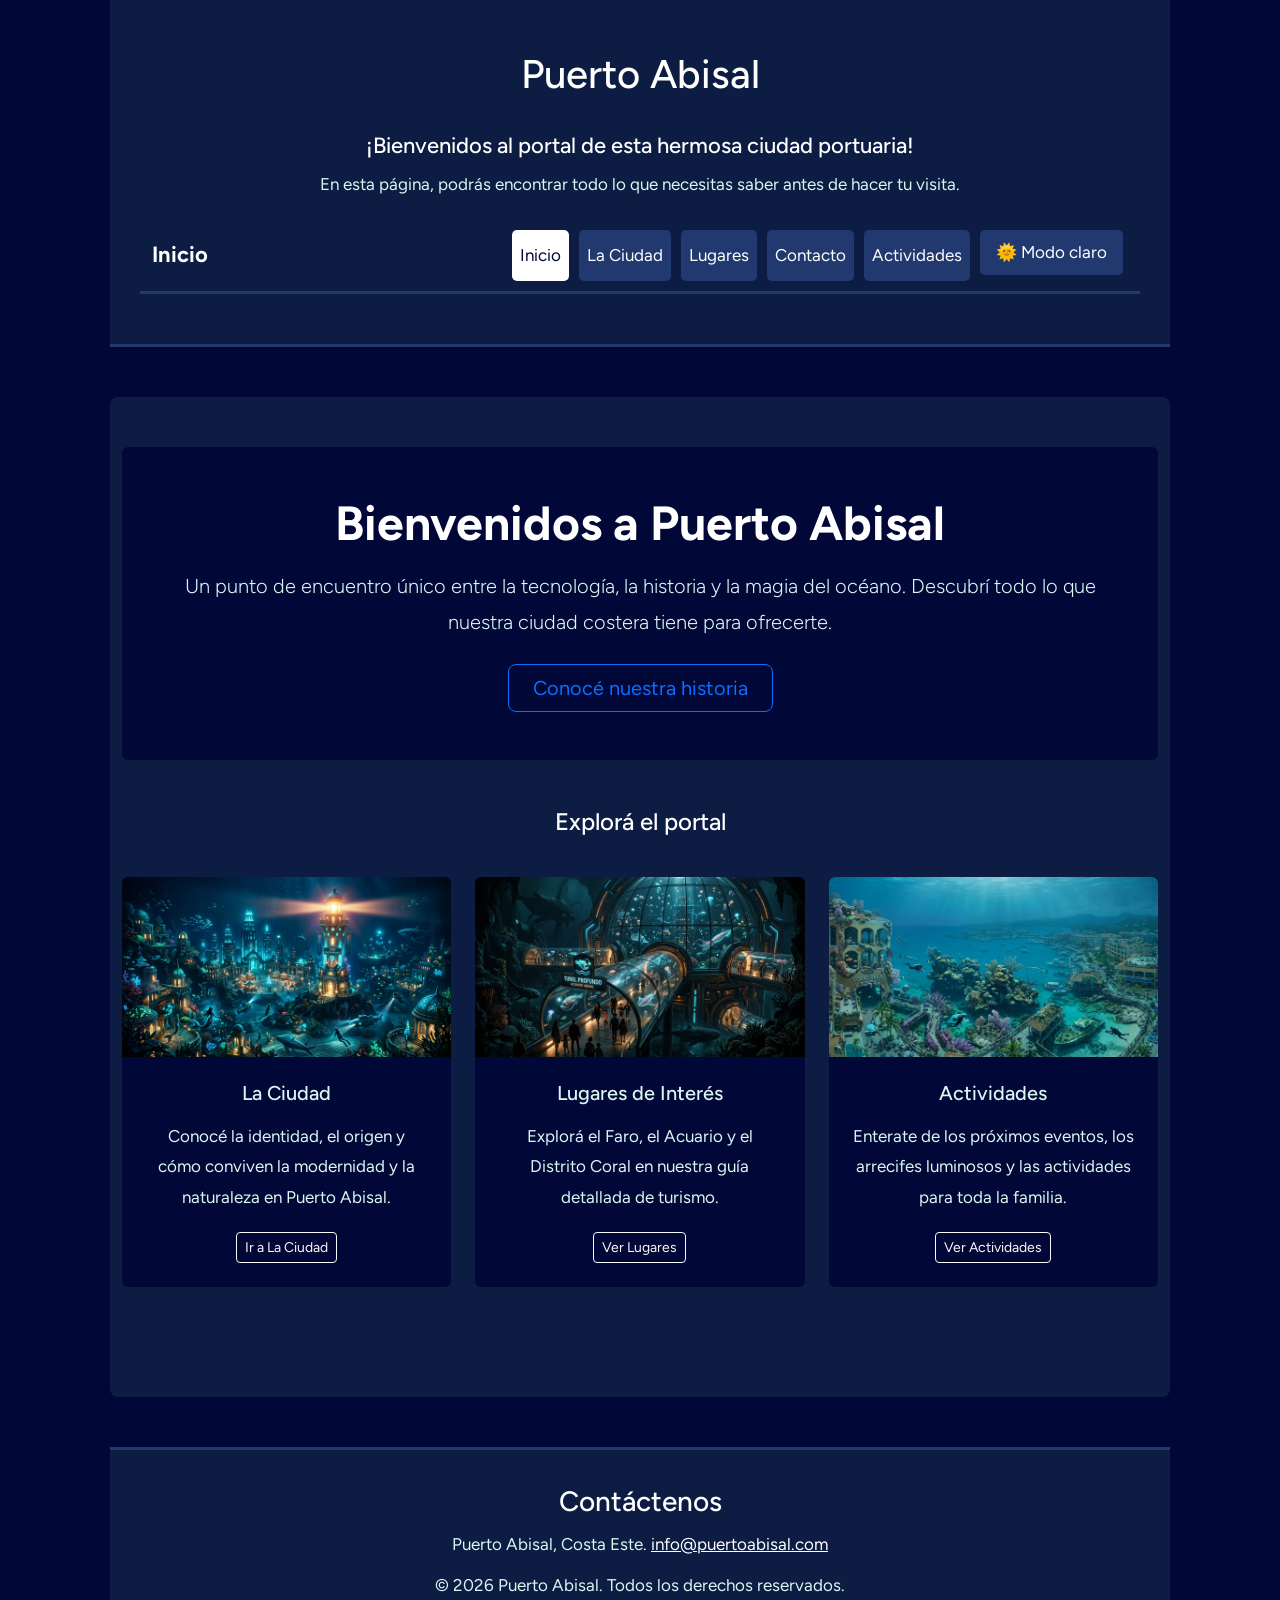
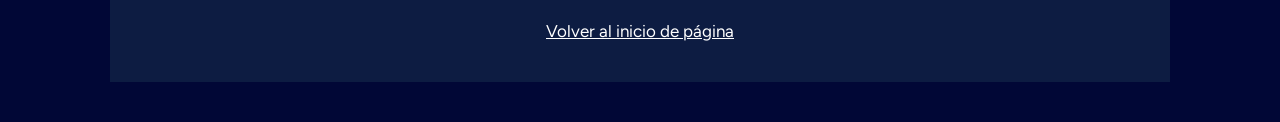
==== commit 06502606: "agrego modificaciones al modo oscuro en .js, corrijo errores en botones de algunas paginas e impleme" ====
--- a/index.html
+++ b/index.html
@@ -42,7 +42,7 @@
                             <a class="nav-link" href="actividades.html">Actividades</a>
                         </li>
                         <li class="nav-item">
-                            <a class="nav-link btn btn-outline-primary px-3" id="boton-modo-oscuro">Modo Claro</a>
+                            <a class="nav-link btn btn-outline-primary px-3" id="boton-modo-claro">Modo Claro</a>
                         </li>
                     </ul>
                 </div>
